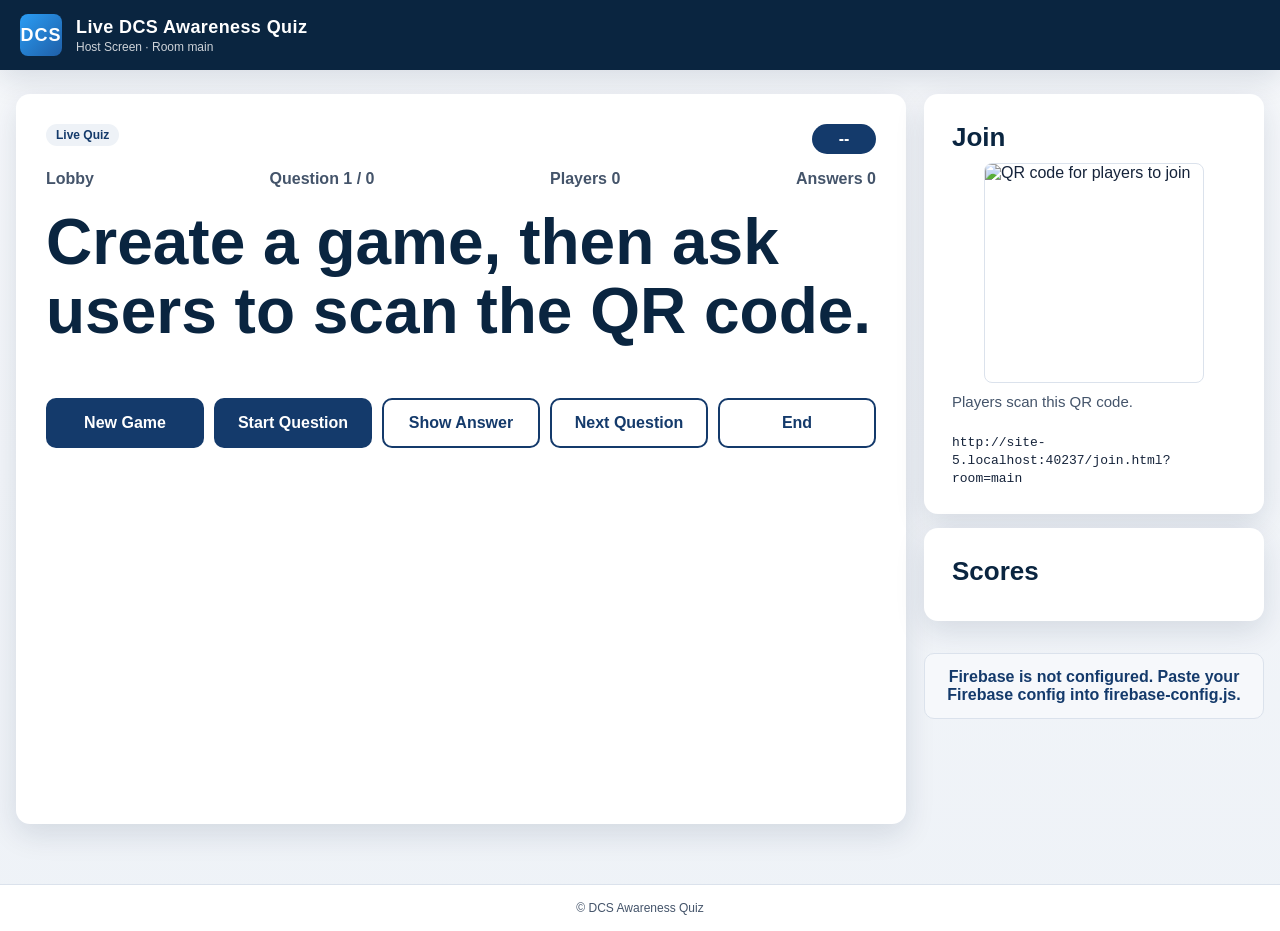
==== host.html @ 3291755e "Add files via upload" ====
<!DOCTYPE html>
<html lang="en">
<head>
  <meta charset="UTF-8" />
  <meta name="viewport" content="width=device-width, initial-scale=1.0" />
  <meta name="theme-color" content="#0a2540" />
  <title>Live Host · DCS Awareness Quiz</title>
  <link rel="stylesheet" href="style.css" />
</head>
<body>
  <header class="topbar">
    <div class="logo">DCS</div>
    <div>
      <h1>Live DCS Awareness Quiz</h1>
      <div class="sub">Host Screen · Room <span id="room-code">main</span></div>
    </div>
  </header>

  <main class="live-main">
    <section class="live-stage">
      <div class="live-status-row">
        <span class="category-tag" id="host-category">Live Quiz</span>
        <span class="timer" id="host-timer">--</span>
      </div>

      <div class="live-meta">
        <span id="host-state">Lobby</span>
        <span>Question <strong id="current-number">1</strong> / <strong id="question-count">0</strong></span>
        <span>Players <strong id="player-count">0</strong></span>
        <span>Answers <strong id="answer-count">0</strong></span>
      </div>

      <h2 class="live-question" id="host-question">Create a game, then ask users to scan the QR code.</h2>
      <div class="live-options" id="host-options"></div>

      <div class="host-controls">
        <button class="btn" id="btn-new-game">New Game</button>
        <button class="btn" id="btn-start-question">Start Question</button>
        <button class="btn btn-secondary" id="btn-show-answer">Show Answer</button>
        <button class="btn btn-secondary" id="btn-next-question">Next Question</button>
        <button class="btn btn-secondary" id="btn-end-game">End</button>
      </div>
    </section>

    <aside class="live-side">
      <section class="card compact-card">
        <h2>Join</h2>
        <img class="join-qr" id="join-qr" alt="QR code for players to join" />
        <p class="subtitle">Players scan this QR code.</p>
        <code id="join-url">Loading...</code>
      </section>

      <section class="card compact-card">
        <h2>Scores</h2>
        <div id="scoreboard"></div>
      </section>

      <section class="message-banner" id="config-warning" hidden>
        Firebase is not configured. Paste your Firebase config into firebase-config.js.
      </section>
    </aside>
  </main>

  <footer>© DCS Awareness Quiz</footer>

  <script src="https://www.gstatic.com/firebasejs/10.12.2/firebase-app-compat.js"></script>
  <script src="https://www.gstatic.com/firebasejs/10.12.2/firebase-database-compat.js"></script>
  <script src="firebase-config.js"></script>
  <script src="questions.js"></script>
  <script src="live.js"></script>
  <script>
    DCSLiveQuiz.host.init();
  </script>
</body>
</html>
---- style.css ----
/* =========================================================================
   DCS Awareness Quiz — Stylesheet
   Theme: Industrial Control System / Emerson DeltaV
   Palette: Dark Blue (#0a2540 / #143a6b), White, Light Gray
   Mobile-first, responsive, card-based layout.
   ========================================================================= */

:root {
  --navy-900: #0a2540;
  --navy-700: #143a6b;
  --navy-500: #1f5fa8;
  --accent:   #2a9df4;     /* DeltaV-ish bright blue */
  --white:    #ffffff;
  --gray-50:  #f6f8fb;
  --gray-100: #eef2f7;
  --gray-200: #dbe2ec;
  --gray-400: #95a3b5;
  --gray-700: #44546a;
  --ink:      #15233a;
  --green:    #1f9d55;
  --green-bg: #e2f7ec;
  --red:      #c0392b;
  --red-bg:   #fde8e6;
  --amber:    #d89e00;
  --shadow:   0 10px 30px rgba(10, 37, 64, 0.12);
  --radius:   14px;
}

/* ---------- Reset / base ---------- */
* { box-sizing: border-box; }

html, body {
  margin: 0;
  padding: 0;
  min-height: 100%;
  font-family: -apple-system, BlinkMacSystemFont, "Segoe UI", Roboto,
               "Helvetica Neue", Arial, sans-serif;
  color: var(--ink);
  background:
    linear-gradient(180deg, var(--gray-50) 0%, var(--gray-100) 100%);
  -webkit-font-smoothing: antialiased;
}

body {
  display: flex;
  flex-direction: column;
  min-height: 100vh;
}

/* ---------- Top bar ---------- */
.topbar {
  background: var(--navy-900);
  color: var(--white);
  padding: 14px 20px;
  display: flex;
  align-items: center;
  gap: 14px;
  box-shadow: var(--shadow);
}
.topbar .logo {
  width: 42px;
  height: 42px;
  border-radius: 8px;
  background: linear-gradient(135deg, var(--accent), var(--navy-500));
  display: flex; align-items: center; justify-content: center;
  font-weight: 900; font-size: 18px;
  color: var(--white);
  letter-spacing: 1px;
}
.topbar h1 {
  font-size: 18px;
  margin: 0;
  font-weight: 700;
  letter-spacing: 0.4px;
}
.topbar .sub {
  font-size: 12px;
  opacity: 0.8;
  margin-top: 2px;
}

/* ---------- Layout ---------- */
main {
  flex: 1;
  padding: 24px 16px 60px;
  display: flex;
  justify-content: center;
}
.container {
  width: 100%;
  max-width: 720px;
}

.live-main {
  display: grid;
  grid-template-columns: minmax(0, 1fr) 340px;
  gap: 18px;
  align-items: start;
  width: 100%;
  max-width: 1320px;
  margin: 0 auto;
}

.live-stage {
  background: var(--white);
  border-radius: var(--radius);
  box-shadow: var(--shadow);
  padding: 30px;
  min-height: calc(100vh - 170px);
}

.live-side {
  display: grid;
  gap: 14px;
}

.compact-card {
  padding: 18px;
}

.compact-card h2 {
  font-size: 20px;
}

/* ---------- Card ---------- */
.card {
  background: var(--white);
  border-radius: var(--radius);
  box-shadow: var(--shadow);
  padding: 28px;
  animation: fadeUp 0.35s ease;
}
@keyframes fadeUp {
  from { opacity: 0; transform: translateY(8px); }
  to   { opacity: 1; transform: translateY(0); }
}

.card h2 {
  margin: 0 0 6px;
  color: var(--navy-900);
  font-size: 26px;
}
.card .subtitle {
  margin: 0 0 22px;
  color: var(--gray-700);
  font-size: 15px;
}

/* ---------- Forms ---------- */
label {
  display: block;
  font-weight: 600;
  margin: 14px 0 6px;
  color: var(--navy-700);
  font-size: 14px;
}
input[type="text"], select {
  width: 100%;
  padding: 13px 14px;
  font-size: 16px;
  border: 2px solid var(--gray-200);
  border-radius: 10px;
  background: var(--white);
  color: var(--ink);
  transition: border-color 0.15s, box-shadow 0.15s;
}
input[type="text"]:focus, select:focus {
  outline: none;
  border-color: var(--accent);
  box-shadow: 0 0 0 3px rgba(42, 157, 244, 0.18);
}

/* ---------- Buttons ---------- */
.btn {
  display: inline-block;
  background: var(--navy-700);
  color: var(--white);
  border: none;
  padding: 14px 22px;
  font-size: 16px;
  font-weight: 700;
  border-radius: 10px;
  cursor: pointer;
  text-decoration: none;
  text-align: center;
  transition: background 0.15s, transform 0.05s;
  width: 100%;
}
.btn:hover  { background: var(--navy-500); }
.btn:active { transform: scale(0.99); }
.btn:disabled {
  background: var(--gray-400);
  cursor: not-allowed;
}
.btn-secondary {
  background: var(--white);
  color: var(--navy-700);
  border: 2px solid var(--navy-700);
}
.btn-secondary:hover { background: var(--gray-50); }
.btn-row {
  display: flex;
  flex-wrap: wrap;
  gap: 10px;
  margin-top: 16px;
}
.btn-row .btn { flex: 1; min-width: 140px; }

/* ---------- Landing extras ---------- */
.hero-meta {
  display: grid;
  grid-template-columns: repeat(2, 1fr);
  gap: 10px;
  margin: 18px 0 8px;
}
.hero-meta .chip {
  background: var(--gray-50);
  border: 1px solid var(--gray-200);
  border-radius: 8px;
  padding: 10px 12px;
  font-size: 13px;
  color: var(--gray-700);
}
.hero-meta .chip strong { color: var(--navy-900); display: block; font-size: 12px; text-transform: uppercase; letter-spacing: 0.6px; }

.qr-block {
  margin-top: 22px;
  padding: 18px;
  border-radius: 12px;
  background: var(--gray-50);
  border: 1px dashed var(--gray-200);
  display: flex;
  align-items: center;
  gap: 16px;
}
.qr-block img {
  width: 96px; height: 96px;
  background: #fff;
  border-radius: 8px;
  border: 1px solid var(--gray-200);
}
.qr-block .qr-text { font-size: 13px; color: var(--gray-700); }
.qr-block .qr-text strong { color: var(--navy-900); display: block; margin-bottom: 4px; font-size: 14px; }
.qr-block .qr-text code {
  display: inline-block;
  background: #fff;
  border: 1px solid var(--gray-200);
  border-radius: 4px;
  padding: 2px 6px;
  font-size: 12px;
  word-break: break-all;
}

.join-qr {
  display: block;
  width: 220px;
  height: 220px;
  max-width: 100%;
  margin: 10px auto;
  border-radius: 8px;
  border: 1px solid var(--gray-200);
  background: #fff;
}

.live-status-row,
.live-meta {
  display: flex;
  align-items: center;
  justify-content: space-between;
  gap: 12px;
  flex-wrap: wrap;
}

.live-meta {
  margin: 16px 0 20px;
  color: var(--gray-700);
  font-weight: 700;
}

.live-question {
  color: var(--navy-900);
  font-size: clamp(34px, 5vw, 64px);
  line-height: 1.08;
  margin: 20px 0 28px;
}

.live-options {
  display: grid;
  grid-template-columns: repeat(2, minmax(0, 1fr));
  gap: 14px;
}

.live-option {
  min-height: 120px;
  border: 3px solid var(--gray-200);
  border-radius: 12px;
  padding: 18px;
  display: flex;
  align-items: center;
  gap: 16px;
  background: var(--gray-50);
}

.live-option span {
  width: 46px;
  height: 46px;
  border-radius: 8px;
  display: inline-flex;
  align-items: center;
  justify-content: center;
  flex-shrink: 0;
  background: var(--navy-700);
  color: var(--white);
  font-size: 22px;
  font-weight: 900;
}

.live-option strong {
  font-size: clamp(20px, 2.5vw, 32px);
  line-height: 1.18;
}

.live-option.correct {
  background: var(--green-bg);
  border-color: var(--green);
}

.live-option.correct span {
  background: var(--green);
}

.host-controls {
  display: grid;
  grid-template-columns: repeat(5, minmax(0, 1fr));
  gap: 10px;
  margin-top: 24px;
}

.host-controls .btn {
  padding-inline: 12px;
}

.score-row {
  display: grid;
  grid-template-columns: 34px 1fr auto;
  align-items: center;
  gap: 8px;
  padding: 10px 0;
  border-bottom: 1px solid var(--gray-200);
  font-weight: 700;
}

/* ---------- Quiz screen ---------- */
.quiz-header {
  display: flex;
  justify-content: space-between;
  align-items: center;
  margin-bottom: 14px;
  font-size: 14px;
  color: var(--gray-700);
  font-weight: 600;
}
.timer {
  background: var(--navy-700);
  color: var(--white);
  padding: 6px 12px;
  border-radius: 999px;
  font-weight: 800;
  font-variant-numeric: tabular-nums;
  min-width: 64px;
  text-align: center;
}
.timer.warn { background: var(--amber); }
.timer.crit { background: var(--red); animation: pulse 0.6s infinite alternate; }
@keyframes pulse {
  from { transform: scale(1); }
  to   { transform: scale(1.06); }
}

.progress {
  height: 8px;
  background: var(--gray-100);
  border-radius: 999px;
  overflow: hidden;
  margin-bottom: 18px;
}
.progress-bar {
  height: 100%;
  width: 0%;
  background: linear-gradient(90deg, var(--accent), var(--navy-500));
  transition: width 0.35s ease;
}

.question-text {
  font-size: 20px;
  font-weight: 700;
  color: var(--navy-900);
  margin: 6px 0 18px;
  line-height: 1.35;
}
.category-tag {
  display: inline-block;
  background: var(--gray-100);
  color: var(--navy-700);
  padding: 4px 10px;
  border-radius: 999px;
  font-size: 12px;
  font-weight: 600;
  margin-bottom: 8px;
}

.options {
  display: grid;
  gap: 10px;
}
.option {
  background: var(--white);
  border: 2px solid var(--gray-200);
  border-radius: 10px;
  padding: 14px 16px;
  font-size: 15px;
  text-align: left;
  cursor: pointer;
  color: var(--ink);
  transition: border-color 0.15s, background 0.15s, transform 0.05s;
  display: flex;
  gap: 12px;
  align-items: center;
}
.option:hover { border-color: var(--accent); background: var(--gray-50); }
.option:active { transform: scale(0.995); }
.option .letter {
  width: 28px; height: 28px;
  border-radius: 6px;
  background: var(--gray-100);
  color: var(--navy-700);
  display: inline-flex; align-items: center; justify-content: center;
  font-weight: 800; font-size: 13px;
  flex-shrink: 0;
}
.option.selected {
  border-color: var(--accent);
  background: rgba(42, 157, 244, 0.08);
}
.option.correct {
  background: var(--green-bg);
  border-color: var(--green);
  color: #0d5c33;
}
.option.correct .letter { background: var(--green); color: #fff; }
.option.wrong {
  background: var(--red-bg);
  border-color: var(--red);
  color: #7a1f17;
}
.option.wrong .letter { background: var(--red); color: #fff; }
.option:disabled { cursor: default; }

/* ---------- Results ---------- */
.result-hero {
  text-align: center;
  padding: 14px 0 22px;
}
.result-hero .score-circle {
  width: 160px; height: 160px;
  border-radius: 50%;
  margin: 0 auto 16px;
  display: flex;
  align-items: center; justify-content: center;
  flex-direction: column;
  color: var(--white);
  background: conic-gradient(var(--accent) var(--pct, 0%), var(--gray-100) 0);
  position: relative;
}
.result-hero .score-circle::before {
  content: "";
  position: absolute;
  inset: 12px;
  background: var(--white);
  border-radius: 50%;
}
.result-hero .score-circle .pct-text {
  position: relative;
  color: var(--navy-900);
  font-size: 36px;
  font-weight: 900;
  line-height: 1;
}
.result-hero .score-circle .pct-sub {
  position: relative;
  color: var(--gray-700);
  font-size: 12px;
  text-transform: uppercase;
  letter-spacing: 1px;
  margin-top: 4px;
}
.status-banner {
  display: inline-block;
  padding: 8px 16px;
  border-radius: 999px;
  font-weight: 800;
  font-size: 14px;
  letter-spacing: 0.4px;
}
.status-pass { background: var(--green-bg); color: var(--green); }
.status-fail { background: var(--red-bg); color: var(--red); }

.result-grid {
  display: grid;
  grid-template-columns: repeat(2, 1fr);
  gap: 12px;
  margin-top: 18px;
}
.result-grid .stat {
  background: var(--gray-50);
  border: 1px solid var(--gray-200);
  border-radius: 10px;
  padding: 12px 14px;
}
.result-grid .stat .label {
  font-size: 11px;
  text-transform: uppercase;
  letter-spacing: 0.8px;
  color: var(--gray-700);
}
.result-grid .stat .value {
  font-size: 18px;
  font-weight: 800;
  color: var(--navy-900);
  margin-top: 2px;
  word-break: break-word;
}

.message-banner {
  margin-top: 18px;
  padding: 14px 16px;
  border-radius: 10px;
  font-weight: 700;
  text-align: center;
  background: var(--gray-50);
  color: var(--navy-700);
  border: 1px solid var(--gray-200);
}

/* ---------- Review ---------- */
.review-list { display: grid; gap: 14px; margin-top: 12px; }
.review-card {
  background: var(--gray-50);
  border: 1px solid var(--gray-200);
  border-radius: 10px;
  padding: 14px 16px;
}
.review-card .rq {
  font-weight: 700;
  color: var(--navy-900);
  margin: 4px 0 8px;
}
.review-card .ra { font-size: 14px; margin: 4px 0; }
.review-card .ra.correct { color: var(--green); font-weight: 700; }
.review-card .ra.wrong   { color: var(--red); font-weight: 700; }
.review-card .ra .lbl { color: var(--gray-700); font-weight: 600; margin-right: 6px; }

/* ---------- Leaderboard ---------- */
.lb-table {
  width: 100%;
  border-collapse: collapse;
  margin-top: 6px;
  font-size: 14px;
}
.lb-table th, .lb-table td {
  padding: 12px 10px;
  text-align: left;
  border-bottom: 1px solid var(--gray-200);
}
.lb-table th {
  background: var(--navy-900);
  color: var(--white);
  font-weight: 700;
  font-size: 12px;
  text-transform: uppercase;
  letter-spacing: 0.6px;
}
.lb-table tbody tr:nth-child(odd) { background: var(--gray-50); }
.lb-table .rank-medal {
  display: inline-flex;
  align-items: center; justify-content: center;
  width: 26px; height: 26px;
  border-radius: 50%;
  font-weight: 800; font-size: 12px;
  background: var(--gray-200); color: var(--navy-900);
}
.lb-table tr:nth-child(1) .rank-medal { background: #ffd54a; }
.lb-table tr:nth-child(2) .rank-medal { background: #d9d9d9; }
.lb-table tr:nth-child(3) .rank-medal { background: #e0a06a; color: #fff; }

.empty-state {
  text-align: center;
  padding: 40px 20px;
  color: var(--gray-700);
}

/* ---------- Confetti ---------- */
.confetti {
  position: fixed;
  pointer-events: none;
  top: 0; left: 0; width: 100%; height: 100%;
  overflow: hidden;
  z-index: 9999;
}
.confetti i {
  position: absolute;
  width: 8px; height: 14px;
  top: -20px;
  opacity: 0.9;
  animation: fall linear forwards;
}
@keyframes fall {
  to {
    transform: translateY(110vh) rotate(720deg);
    opacity: 0;
  }
}

/* ---------- Footer ---------- */
footer {
  text-align: center;
  font-size: 12px;
  color: var(--gray-700);
  padding: 16px;
  background: var(--white);
  border-top: 1px solid var(--gray-200);
}

/* ---------- Responsive ---------- */
@media (max-width: 540px) {
  .topbar h1 { font-size: 16px; }
  .card { padding: 22px 18px; }
  .card h2 { font-size: 22px; }
  .question-text { font-size: 17px; }
  .hero-meta { grid-template-columns: 1fr; }
  .result-grid { grid-template-columns: 1fr; }
  .lb-table th, .lb-table td { padding: 10px 6px; font-size: 13px; }
}

@media (max-width: 980px) {
  .live-main {
    grid-template-columns: 1fr;
  }

  .host-controls {
    grid-template-columns: repeat(2, minmax(0, 1fr));
  }
}

@media (max-width: 640px) {
  .live-stage {
    padding: 22px 18px;
    min-height: auto;
  }

  .live-options {
    grid-template-columns: 1fr;
  }

  .live-option {
    min-height: 88px;
  }

  .host-controls {
    grid-template-columns: 1fr;
  }
}
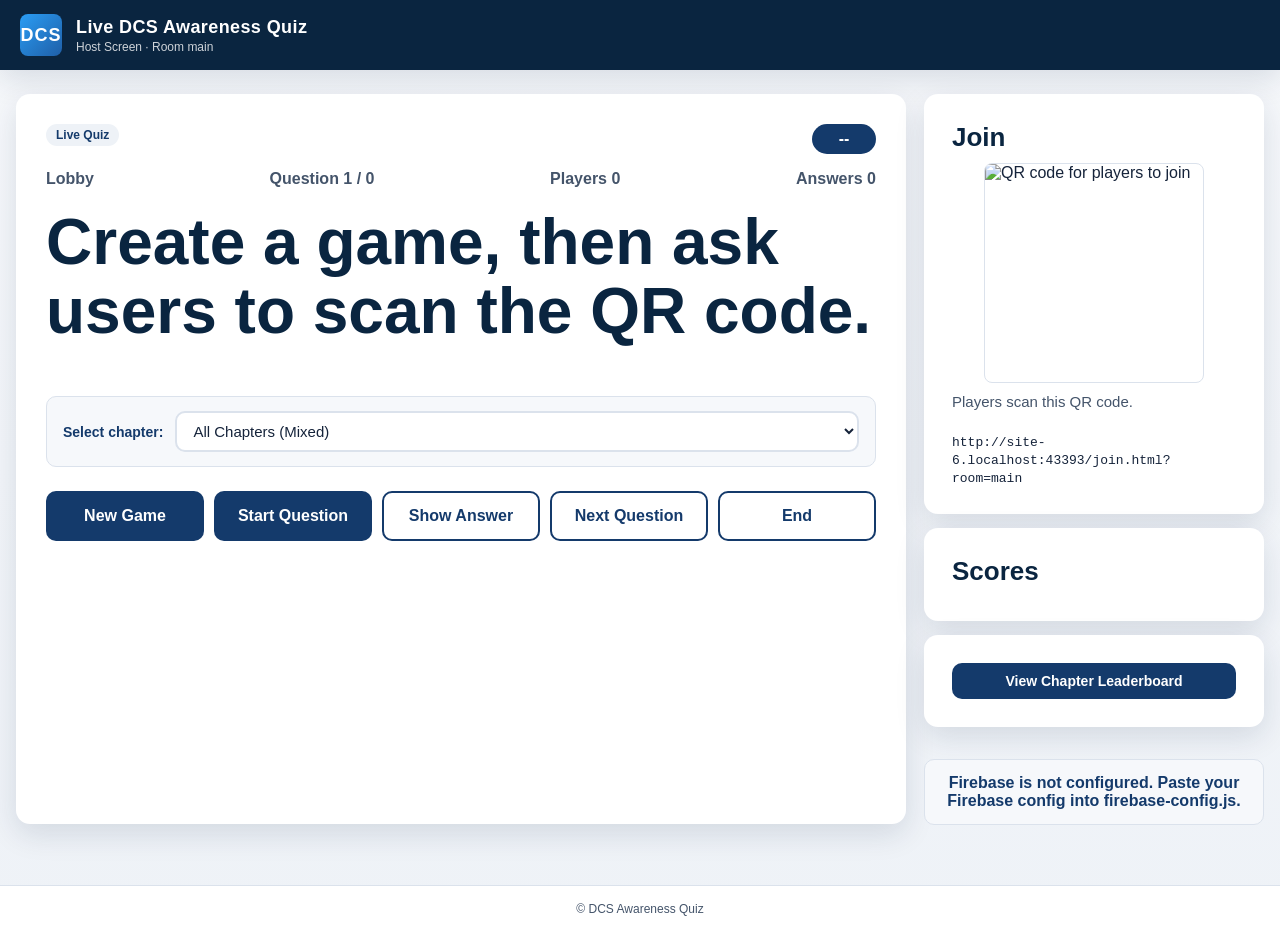
==== commit 065cb6e5: "Add files via upload" ====
--- a/host.html
+++ b/host.html
@@ -6,6 +6,42 @@
   <meta name="theme-color" content="#0a2540" />
   <title>Live Host · DCS Awareness Quiz</title>
   <link rel="stylesheet" href="style.css" />
+  <style>
+    .chapter-select-row {
+      display: flex;
+      align-items: center;
+      gap: 12px;
+      margin-top: 22px;
+      padding: 14px 16px;
+      background: var(--gray-50);
+      border: 1px solid var(--gray-200);
+      border-radius: 10px;
+      flex-wrap: wrap;
+    }
+    .chapter-select-row label {
+      margin: 0;
+      font-size: 14px;
+      font-weight: 700;
+      color: var(--navy-700);
+      white-space: nowrap;
+    }
+    .chapter-select-row select {
+      flex: 1;
+      min-width: 200px;
+      padding: 9px 12px;
+      font-size: 15px;
+    }
+    .active-chapter-badge {
+      display: inline-block;
+      background: var(--navy-700);
+      color: #fff;
+      border-radius: 999px;
+      padding: 4px 14px;
+      font-size: 13px;
+      font-weight: 700;
+      margin-left: 8px;
+    }
+  </style>
 </head>
 <body>
   <header class="topbar">
@@ -33,6 +69,15 @@
       <h2 class="live-question" id="host-question">Create a game, then ask users to scan the QR code.</h2>
       <div class="live-options" id="host-options"></div>
 
+      <!-- Chapter selector — shown when in lobby / before starting -->
+      <div class="chapter-select-row" id="chapter-select-row">
+        <label for="chapter-select">Select chapter:</label>
+        <select id="chapter-select">
+          <option value="all">All Chapters (Mixed)</option>
+          <!-- Options populated by live.js after questions load -->
+        </select>
+      </div>
+
       <div class="host-controls">
         <button class="btn" id="btn-new-game">New Game</button>
         <button class="btn" id="btn-start-question">Start Question</button>
@@ -55,6 +100,12 @@
         <div id="scoreboard"></div>
       </section>
 
+      <section class="card compact-card" style="text-align:center;">
+        <a href="leaderboard.html" class="btn" style="font-size:14px;padding:10px 14px;">
+          View Chapter Leaderboard
+        </a>
+      </section>
+
       <section class="message-banner" id="config-warning" hidden>
         Firebase is not configured. Paste your Firebase config into firebase-config.js.
       </section>
@@ -69,6 +120,21 @@
   <script src="questions.js"></script>
   <script src="live.js"></script>
   <script>
+    // Populate chapter dropdown from question bank
+    (function () {
+      const sel = document.getElementById("chapter-select");
+      const seen = new Set();
+      (window.QUESTIONS || []).forEach(q => {
+        if (q.category && !seen.has(q.category)) {
+          seen.add(q.category);
+          const opt = document.createElement("option");
+          opt.value = q.category;
+          opt.textContent = q.category;
+          sel.appendChild(opt);
+        }
+      });
+    })();
+
     DCSLiveQuiz.host.init();
   </script>
 </body>
--- a/style.css
+++ b/style.css
@@ -456,6 +456,66 @@
 .option.wrong .letter { background: var(--red); color: #fff; }
 .option:disabled { cursor: default; }
 
+/* Player live-quiz states:
+   - `data-locked` is used instead of the `disabled` HTML attribute so
+     the button still receives pointer events at the DOM level (we control
+     interactivity from JS).
+   - `is-waiting` dims un-touched options while the host hasn't started
+     the question yet, so users understand why nothing happens on tap. */
+.option[data-locked]            { cursor: default; }
+.option.is-waiting              { opacity: 0.55; }
+
+/* When the player options render as radio <label>s, make the radio input
+   the visual anchor on the left and keep the rest of the row tappable. */
+.option > input[type="radio"] {
+  appearance: none;
+  -webkit-appearance: none;
+  width: 22px;
+  height: 22px;
+  border: 2px solid var(--gray-400);
+  border-radius: 50%;
+  margin: 0;
+  flex-shrink: 0;
+  position: relative;
+  cursor: pointer;
+  background: var(--white);
+  transition: border-color 0.15s, background 0.15s;
+}
+.option > input[type="radio"]:checked {
+  border-color: var(--accent);
+}
+.option > input[type="radio"]:checked::after {
+  content: "";
+  position: absolute;
+  inset: 3px;
+  border-radius: 50%;
+  background: var(--accent);
+}
+.option > input[type="radio"]:disabled {
+  cursor: default;
+  opacity: 0.6;
+}
+.option.correct > input[type="radio"]          { border-color: var(--green); }
+.option.correct > input[type="radio"]:checked::after { background: var(--green); }
+.option.wrong   > input[type="radio"]          { border-color: var(--red); }
+.option.wrong   > input[type="radio"]:checked::after { background: var(--red); }
+
+/* When the options wrapper is locked, prevent label clicks from toggling
+   the radio (belt-and-braces — the radio itself is also `disabled`). */
+#player-options[data-locked] .option { cursor: default; }
+#answer-card.is-waiting::before {
+  content: "Waiting for host to start the question…";
+  display: block;
+  background: var(--gray-100);
+  color: var(--navy-700);
+  border-radius: 8px;
+  padding: 10px 14px;
+  font-weight: 700;
+  font-size: 13px;
+  text-align: center;
+  margin-bottom: 12px;
+}
+
 /* ---------- Results ---------- */
 .result-hero {
   text-align: center;
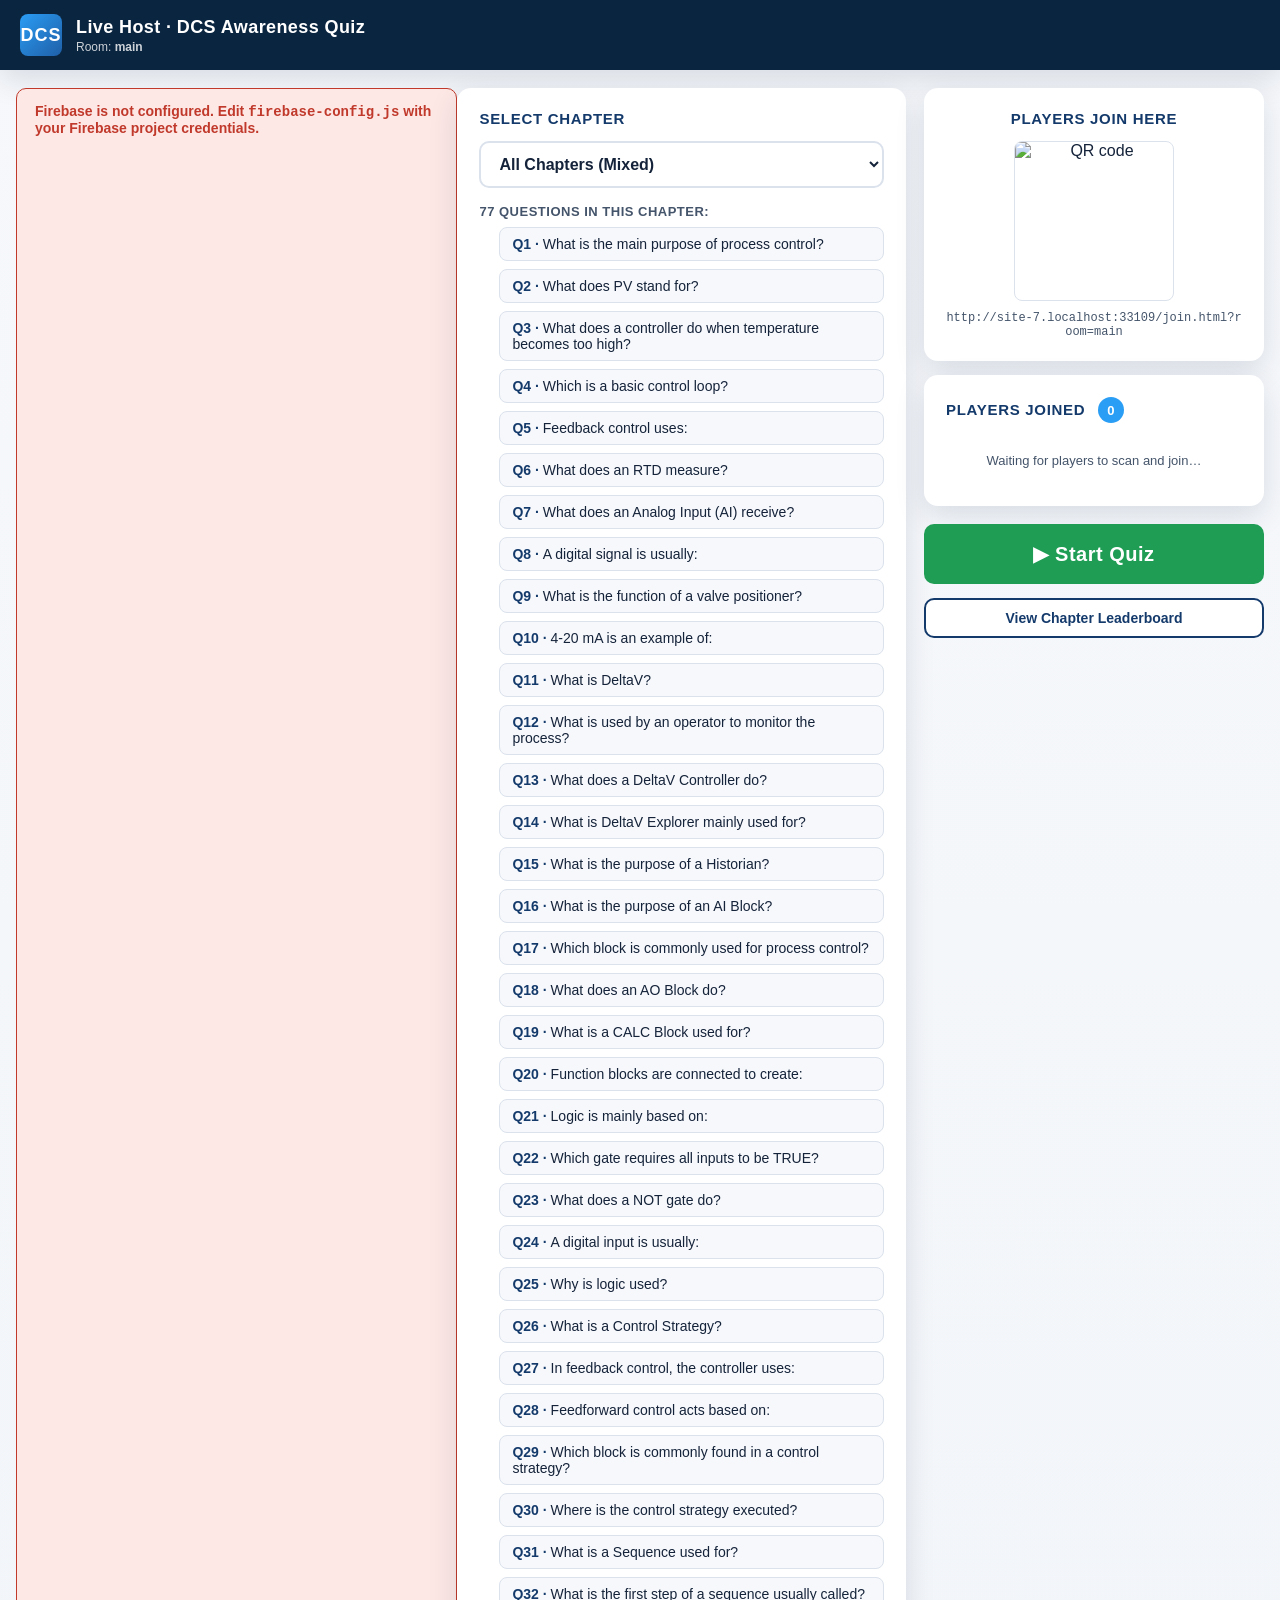
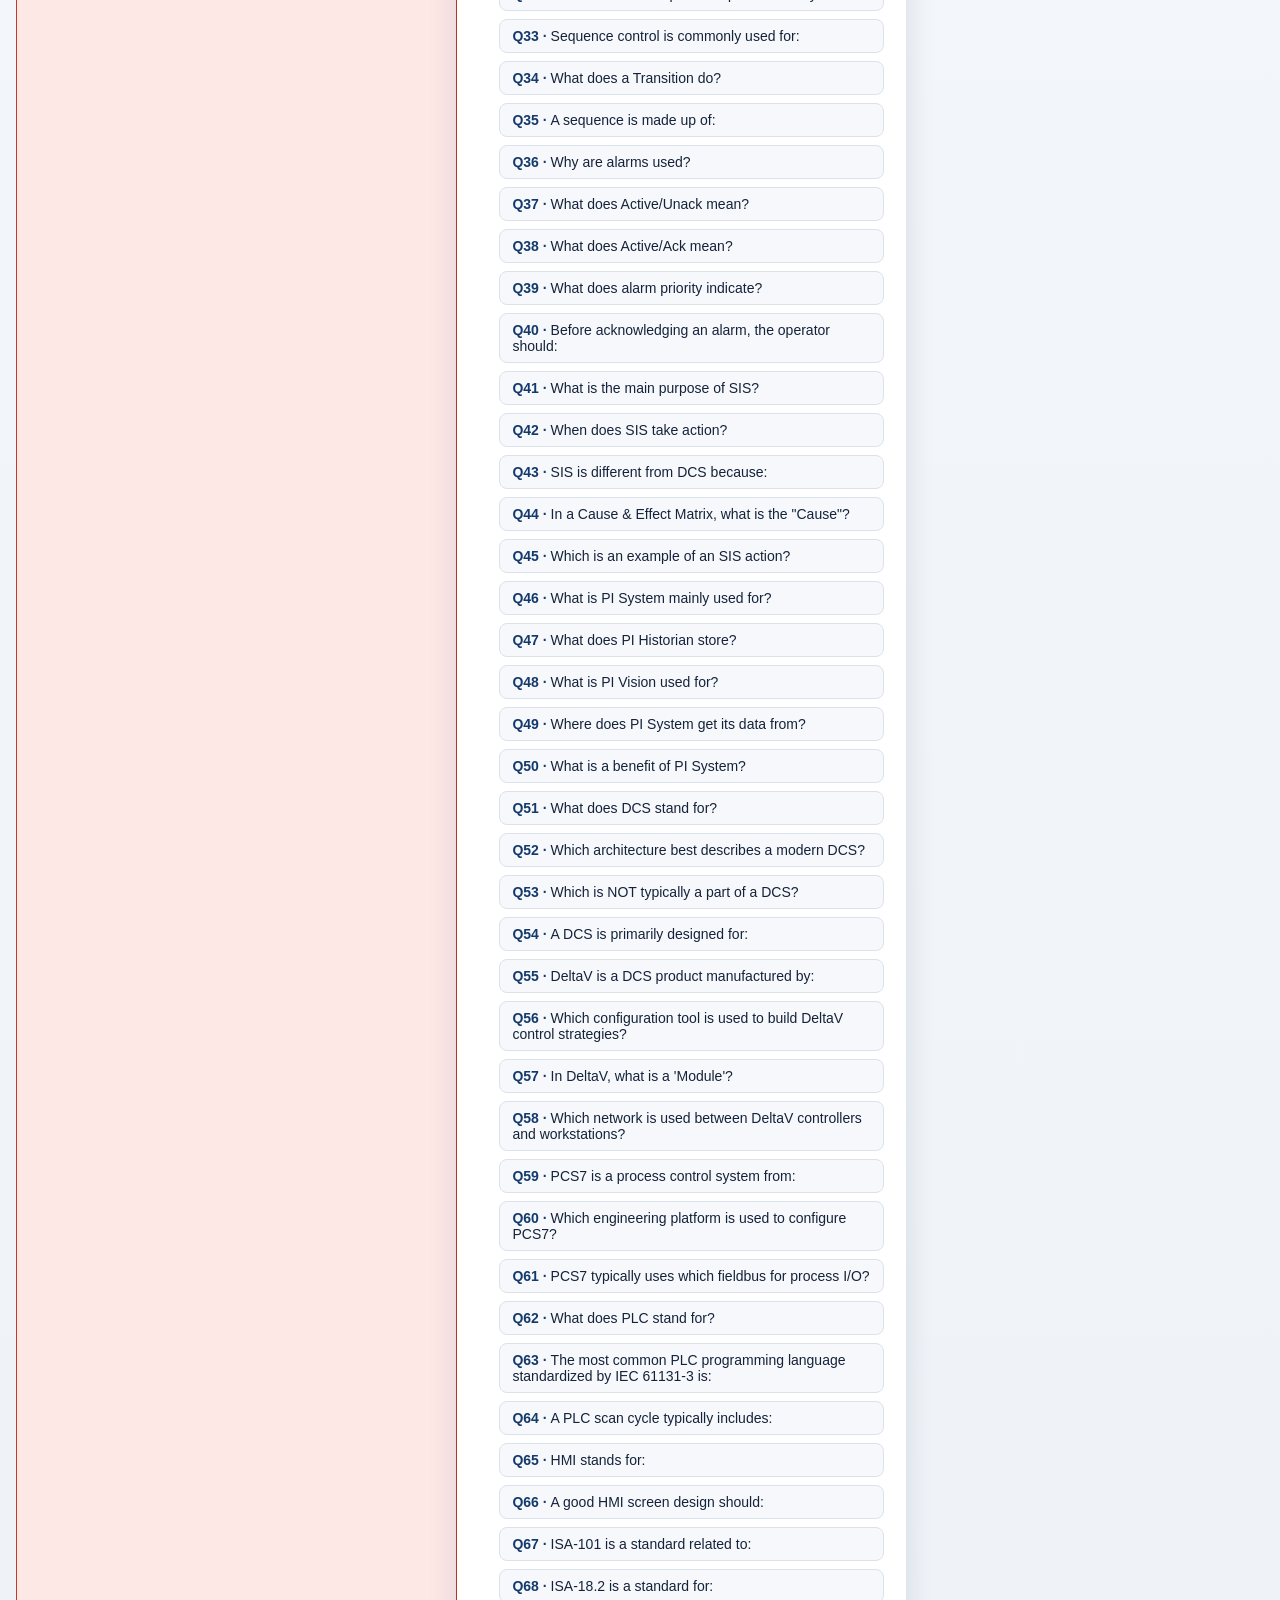
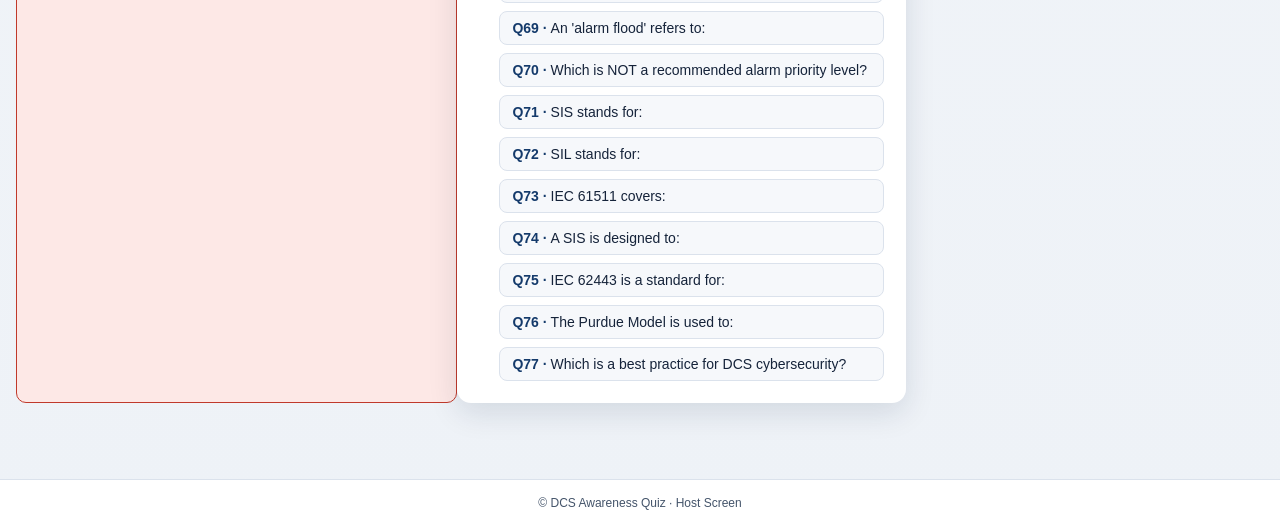
==== commit a8d9504e: "Add files via upload" ====
--- a/host.html
+++ b/host.html
@@ -7,39 +7,233 @@
   <title>Live Host · DCS Awareness Quiz</title>
   <link rel="stylesheet" href="style.css" />
   <style>
-    .chapter-select-row {
+    /* ── Host-specific layout ───────────────────────── */
+    .host-phase { width: 100%; }
+
+    /* LOBBY */
+    .lobby-grid {
+      display: grid;
+      grid-template-columns: 1fr 340px;
+      gap: 18px;
+      align-items: start;
+    }
+    .host-card {
+      background: var(--white);
+      border-radius: var(--radius);
+      box-shadow: var(--shadow);
+      padding: 22px;
+    }
+    .host-card h3 {
+      margin: 0 0 14px;
+      font-size: 15px;
+      text-transform: uppercase;
+      letter-spacing: 0.7px;
+      color: var(--navy-700);
+    }
+
+    /* Chapter selector */
+    .chapter-select-wrap select {
+      width: 100%;
+      padding: 12px 14px;
+      font-size: 16px;
+      font-weight: 700;
+      margin-bottom: 16px;
+    }
+    .q-preview-header {
+      font-size: 13px;
+      font-weight: 700;
+      color: var(--gray-700);
+      margin-bottom: 8px;
+      text-transform: uppercase;
+      letter-spacing: 0.5px;
+    }
+    .q-preview-list {
+      margin: 0;
+      padding-left: 20px;
+      display: grid;
+      gap: 8px;
+    }
+    .q-preview-list li {
+      font-size: 14px;
+      color: var(--ink);
+      padding: 8px 10px;
+      background: var(--gray-50);
+      border-radius: 8px;
+      border: 1px solid var(--gray-200);
+      list-style: none;
+      margin: 0;
+      padding-left: 12px;
+    }
+    .q-preview-list li::before {
+      content: "Q" counter(li) " · ";
+      counter-increment: li;
+      font-weight: 800;
+      color: var(--navy-700);
+    }
+    .q-preview-list { counter-reset: li; }
+
+    /* Player list in lobby */
+    .player-row {
       display: flex;
       align-items: center;
-      gap: 12px;
-      margin-top: 22px;
-      padding: 14px 16px;
+      gap: 10px;
+      padding: 10px 0;
+      border-bottom: 1px solid var(--gray-100);
+      font-size: 14px;
+    }
+    .player-row:last-child { border-bottom: none; }
+    .player-dot {
+      width: 10px; height: 10px;
+      border-radius: 50%;
+      background: var(--green);
+      flex-shrink: 0;
+    }
+    .player-dept {
+      color: var(--gray-700);
+      font-size: 12px;
+      margin-left: auto;
+    }
+    .player-count-badge {
+      display: inline-flex;
+      align-items: center;
+      justify-content: center;
+      width: 26px; height: 26px;
+      border-radius: 50%;
+      background: var(--accent);
+      color: #fff;
+      font-size: 13px;
+      font-weight: 800;
+      margin-left: 8px;
+    }
+
+    /* Start Quiz button */
+    .btn-start-quiz {
+      width: 100%;
+      padding: 18px;
+      font-size: 20px;
+      font-weight: 900;
+      background: var(--green);
+      margin-top: 4px;
+      letter-spacing: 0.5px;
+    }
+    .btn-start-quiz:hover { background: #178a47; }
+
+    /* Join QR */
+    .join-qr-img {
+      display: block;
+      width: 160px;
+      height: 160px;
+      margin: 0 auto 10px;
+      border-radius: 8px;
+      border: 1px solid var(--gray-200);
+    }
+    .join-url-code {
+      display: block;
+      word-break: break-all;
+      font-size: 12px;
+      text-align: center;
+      color: var(--gray-700);
+      margin-top: 4px;
+    }
+
+    /* QUESTION / REVIEW phase */
+    .host-game-grid {
+      display: grid;
+      grid-template-columns: minmax(0, 1fr) 300px;
+      gap: 18px;
+      align-items: start;
+    }
+    .host-game-main {
+      background: var(--white);
+      border-radius: var(--radius);
+      box-shadow: var(--shadow);
+      padding: 28px;
+      min-height: calc(100vh - 160px);
+    }
+    .q-status-row {
+      display: flex;
+      align-items: center;
+      justify-content: space-between;
+      gap: 10px;
+      flex-wrap: wrap;
+      margin-bottom: 14px;
+    }
+    .q-meta { color: var(--gray-700); font-weight: 700; font-size: 15px; }
+    .q-controls {
+      display: flex;
+      align-items: center;
+      justify-content: space-between;
+      margin-top: 18px;
+      flex-wrap: wrap;
+      gap: 10px;
+    }
+    .answer-count-label {
+      font-size: 14px;
+      font-weight: 700;
+      color: var(--gray-700);
+    }
+    .btn-show-answer { min-width: 160px; font-size: 16px; }
+    .btn-next { min-width: 200px; font-size: 16px; }
+    .btn-row-inline { display: flex; gap: 10px; }
+
+    /* END phase */
+    .end-layout {
+      background: var(--white);
+      border-radius: var(--radius);
+      box-shadow: var(--shadow);
+      padding: 36px;
+      text-align: center;
+      max-width: 700px;
+      margin: 0 auto;
+    }
+    .end-layout h2 {
+      font-size: 36px;
+      margin: 0 0 6px;
+      color: var(--navy-900);
+    }
+    .end-chapter-label {
+      color: var(--gray-700);
+      font-size: 15px;
+      margin-bottom: 28px;
+    }
+    .final-scores-list { text-align: left; margin-bottom: 24px; }
+    .final-score-row {
+      display: grid;
+      grid-template-columns: 44px 1fr 120px 80px 60px;
+      align-items: center;
+      gap: 8px;
+      padding: 12px 10px;
+      border-radius: 10px;
+      margin-bottom: 8px;
       background: var(--gray-50);
       border: 1px solid var(--gray-200);
+      font-size: 15px;
+    }
+    .final-score-row.winner {
+      background: #fffbea;
+      border-color: #ffd54a;
+      font-size: 16px;
+    }
+    .medal { font-size: 24px; text-align: center; }
+    .f-name { font-weight: 800; color: var(--navy-900); }
+    .f-dept { font-size: 13px; color: var(--gray-700); }
+    .f-score { font-weight: 800; text-align: right; }
+    .f-pct { font-weight: 700; color: var(--accent); text-align: right; }
+
+    /* Config warning */
+    .config-banner {
+      background: var(--red-bg);
+      color: var(--red);
+      border: 1px solid var(--red);
       border-radius: 10px;
-      flex-wrap: wrap;
-    }
-    .chapter-select-row label {
-      margin: 0;
+      padding: 14px 18px;
+      margin-bottom: 16px;
+      font-weight: 700;
       font-size: 14px;
-      font-weight: 700;
-      color: var(--navy-700);
-      white-space: nowrap;
-    }
-    .chapter-select-row select {
-      flex: 1;
-      min-width: 200px;
-      padding: 9px 12px;
-      font-size: 15px;
-    }
-    .active-chapter-badge {
-      display: inline-block;
-      background: var(--navy-700);
-      color: #fff;
-      border-radius: 999px;
-      padding: 4px 14px;
-      font-size: 13px;
-      font-weight: 700;
-      margin-left: 8px;
+    }
+
+    @media (max-width: 960px) {
+      .lobby-grid, .host-game-grid { grid-template-columns: 1fr; }
     }
   </style>
 </head>
@@ -47,72 +241,132 @@
   <header class="topbar">
     <div class="logo">DCS</div>
     <div>
-      <h1>Live DCS Awareness Quiz</h1>
-      <div class="sub">Host Screen · Room <span id="room-code">main</span></div>
+      <h1>Live Host · DCS Awareness Quiz</h1>
+      <div class="sub">Room: <strong id="room-code">main</strong></div>
     </div>
   </header>
 
-  <main class="live-main">
-    <section class="live-stage">
-      <div class="live-status-row">
-        <span class="category-tag" id="host-category">Live Quiz</span>
-        <span class="timer" id="host-timer">--</span>
+  <main style="padding:18px 16px 60px; flex:1;">
+
+    <div id="config-warning" class="config-banner" hidden>
+      Firebase is not configured. Edit <code>firebase-config.js</code> with your Firebase project credentials.
+    </div>
+
+    <!-- ══════════════════ LOBBY ══════════════════ -->
+    <div id="lobby-phase" class="host-phase">
+      <div class="lobby-grid">
+
+        <!-- Left: Chapter + Question Preview -->
+        <div>
+          <div class="host-card chapter-select-wrap" style="margin-bottom:16px;">
+            <h3>Select Chapter</h3>
+            <select id="chapter-select">
+              <option value="all">All Chapters (Mixed)</option>
+            </select>
+            <div id="question-preview"></div>
+          </div>
+        </div>
+
+        <!-- Right: QR + Players + Start button -->
+        <div style="display:grid;gap:14px;">
+
+          <div class="host-card" style="text-align:center;">
+            <h3>Players Join Here</h3>
+            <img class="join-qr-img" id="join-qr" alt="QR code" />
+            <code class="join-url-code" id="join-url"></code>
+          </div>
+
+          <div class="host-card">
+            <h3>
+              Players Joined
+              <span class="player-count-badge" id="player-count-badge">0</span>
+            </h3>
+            <div id="player-list-lobby">
+              <div class="empty-state" style="padding:16px 0;font-size:13px;">
+                Waiting for players to scan and join…
+              </div>
+            </div>
+          </div>
+
+          <button class="btn btn-start-quiz" id="btn-start-quiz">▶ Start Quiz</button>
+
+          <a href="leaderboard.html" class="btn btn-secondary" style="text-align:center;font-size:14px;padding:10px;">
+            View Chapter Leaderboard
+          </a>
+        </div>
+
       </div>
-
-      <div class="live-meta">
-        <span id="host-state">Lobby</span>
-        <span>Question <strong id="current-number">1</strong> / <strong id="question-count">0</strong></span>
-        <span>Players <strong id="player-count">0</strong></span>
-        <span>Answers <strong id="answer-count">0</strong></span>
+    </div>
+
+    <!-- ══════════════════ QUESTION (live) ══════════════════ -->
+    <div id="question-phase" class="host-phase" hidden>
+      <div class="host-game-grid">
+        <div class="host-game-main">
+          <div class="q-status-row">
+            <span class="category-tag" id="host-category">Category</span>
+            <span class="q-meta" id="q-progress">Q 1 / 5</span>
+            <span class="timer" id="host-timer">--</span>
+          </div>
+          <h2 class="live-question" id="host-question"></h2>
+          <div class="live-options" id="host-options"></div>
+          <div class="q-controls">
+            <span class="answer-count-label" id="answer-count-text">0 answered</span>
+            <button class="btn btn-show-answer" id="btn-show-answer">Show Answer</button>
+          </div>
+        </div>
+        <div style="display:grid;gap:14px;">
+          <div class="host-card">
+            <h3>Live Scores</h3>
+            <div id="scoreboard-live"></div>
+          </div>
+        </div>
       </div>
-
-      <h2 class="live-question" id="host-question">Create a game, then ask users to scan the QR code.</h2>
-      <div class="live-options" id="host-options"></div>
-
-      <!-- Chapter selector — shown when in lobby / before starting -->
-      <div class="chapter-select-row" id="chapter-select-row">
-        <label for="chapter-select">Select chapter:</label>
-        <select id="chapter-select">
-          <option value="all">All Chapters (Mixed)</option>
-          <!-- Options populated by live.js after questions load -->
-        </select>
+    </div>
+
+    <!-- ══════════════════ REVIEW (answer revealed) ══════════════════ -->
+    <div id="review-phase" class="host-phase" hidden>
+      <div class="host-game-grid">
+        <div class="host-game-main">
+          <div class="q-status-row">
+            <span class="category-tag" id="review-category">Category</span>
+            <span class="q-meta" id="review-progress">Q 1 / 5</span>
+            <span class="timer" style="opacity:0.4;">--</span>
+          </div>
+          <h2 class="live-question" id="review-question"></h2>
+          <div class="live-options" id="review-options"></div>
+          <div class="q-controls">
+            <div></div>
+            <div class="btn-row-inline">
+              <button class="btn btn-secondary" id="btn-end-game" style="min-width:120px;">End Quiz</button>
+              <button class="btn btn-next" id="btn-next-question">Next Question →</button>
+            </div>
+          </div>
+        </div>
+        <div style="display:grid;gap:14px;">
+          <div class="host-card">
+            <h3>Updated Scores</h3>
+            <div id="scoreboard-review"></div>
+          </div>
+        </div>
       </div>
-
-      <div class="host-controls">
-        <button class="btn" id="btn-new-game">New Game</button>
-        <button class="btn" id="btn-start-question">Start Question</button>
-        <button class="btn btn-secondary" id="btn-show-answer">Show Answer</button>
-        <button class="btn btn-secondary" id="btn-next-question">Next Question</button>
-        <button class="btn btn-secondary" id="btn-end-game">End</button>
+    </div>
+
+    <!-- ══════════════════ END ══════════════════ -->
+    <div id="end-phase" class="host-phase" hidden>
+      <div class="end-layout">
+        <h2>Quiz Complete! 🎉</h2>
+        <div class="end-chapter-label" id="chapter-name-end"></div>
+        <div id="final-scoreboard"></div>
+        <div class="btn-row" style="justify-content:center;">
+          <button class="btn" id="btn-new-game" style="max-width:200px;">New Game</button>
+          <a class="btn btn-secondary" href="leaderboard.html" style="max-width:220px;">View Leaderboard</a>
+        </div>
       </div>
-    </section>
-
-    <aside class="live-side">
-      <section class="card compact-card">
-        <h2>Join</h2>
-        <img class="join-qr" id="join-qr" alt="QR code for players to join" />
-        <p class="subtitle">Players scan this QR code.</p>
-        <code id="join-url">Loading...</code>
-      </section>
-
-      <section class="card compact-card">
-        <h2>Scores</h2>
-        <div id="scoreboard"></div>
-      </section>
-
-      <section class="card compact-card" style="text-align:center;">
-        <a href="leaderboard.html" class="btn" style="font-size:14px;padding:10px 14px;">
-          View Chapter Leaderboard
-        </a>
-      </section>
-
-      <section class="message-banner" id="config-warning" hidden>
-        Firebase is not configured. Paste your Firebase config into firebase-config.js.
-      </section>
-    </aside>
+    </div>
+
   </main>
 
-  <footer>© DCS Awareness Quiz</footer>
+  <footer>© DCS Awareness Quiz · Host Screen</footer>
 
   <script src="https://www.gstatic.com/firebasejs/10.12.2/firebase-app-compat.js"></script>
   <script src="https://www.gstatic.com/firebasejs/10.12.2/firebase-database-compat.js"></script>
@@ -134,7 +388,6 @@
         }
       });
     })();
-
     DCSLiveQuiz.host.init();
   </script>
 </body>
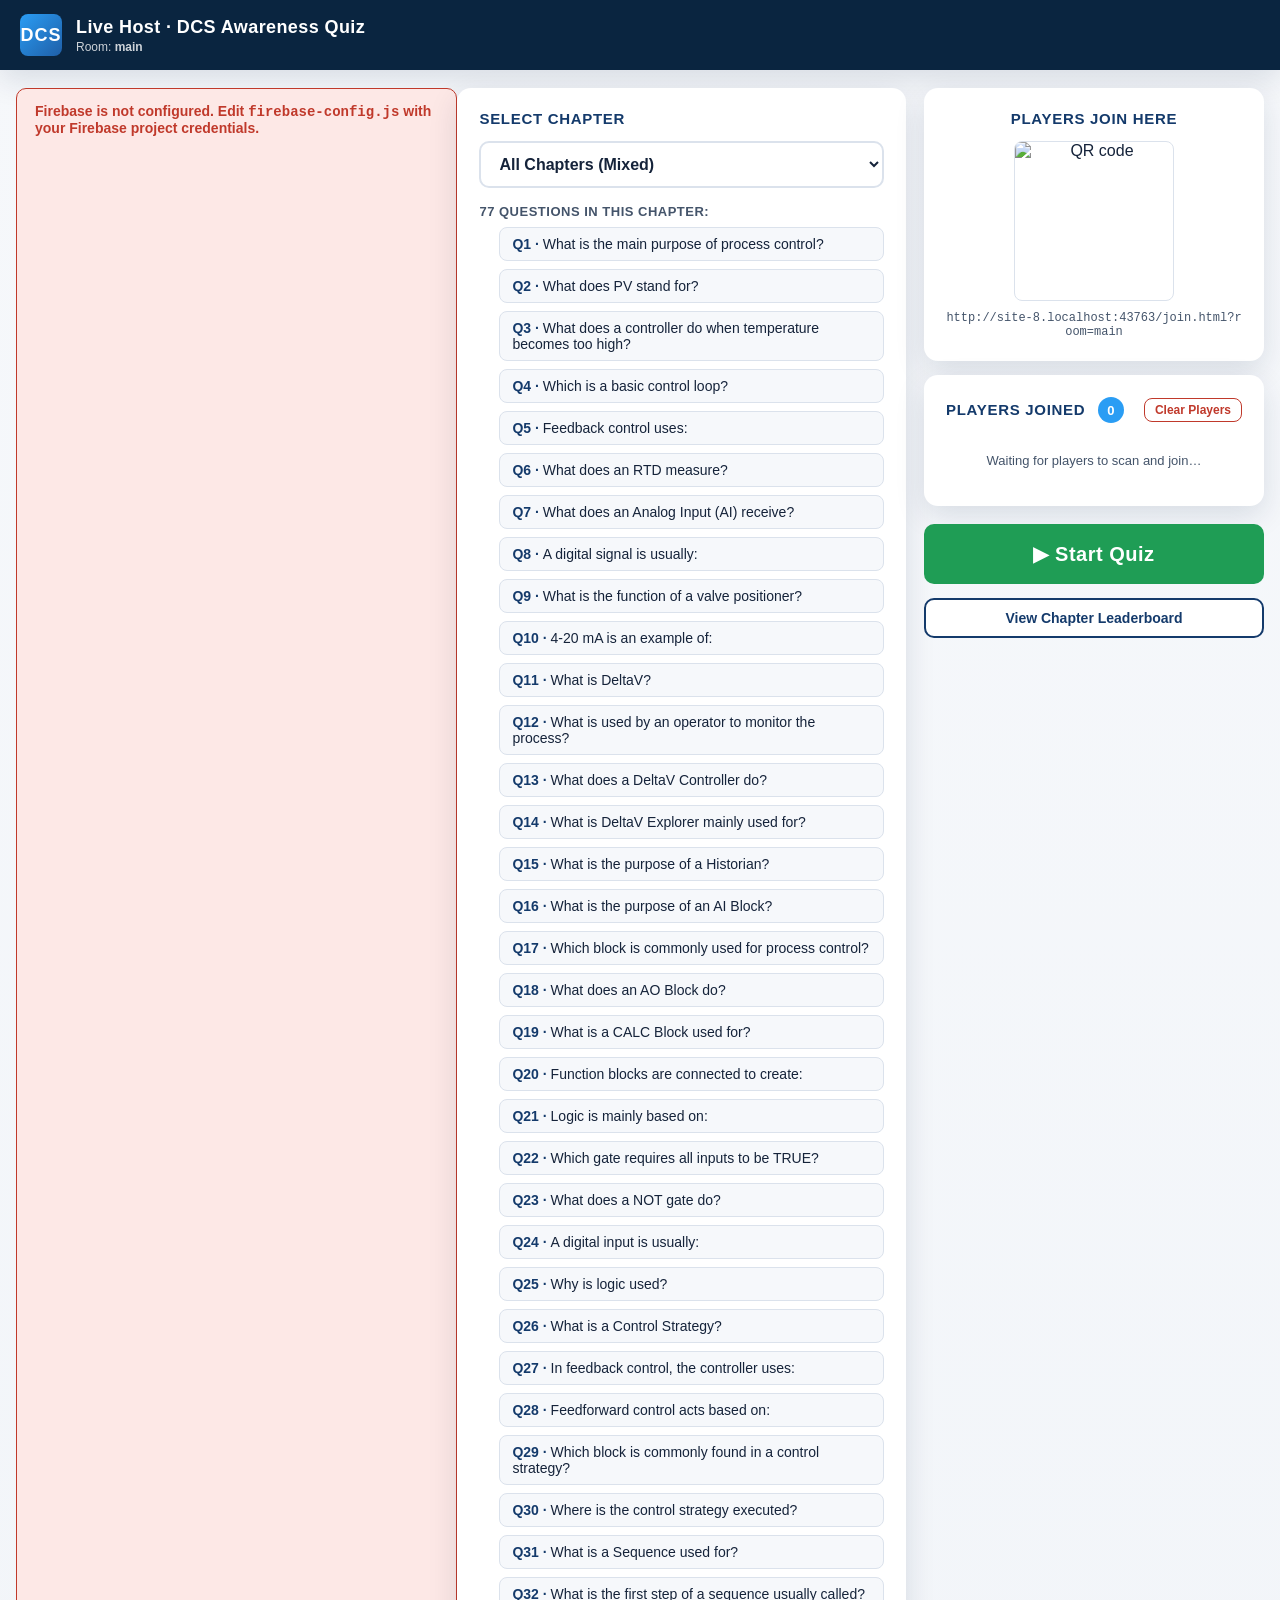
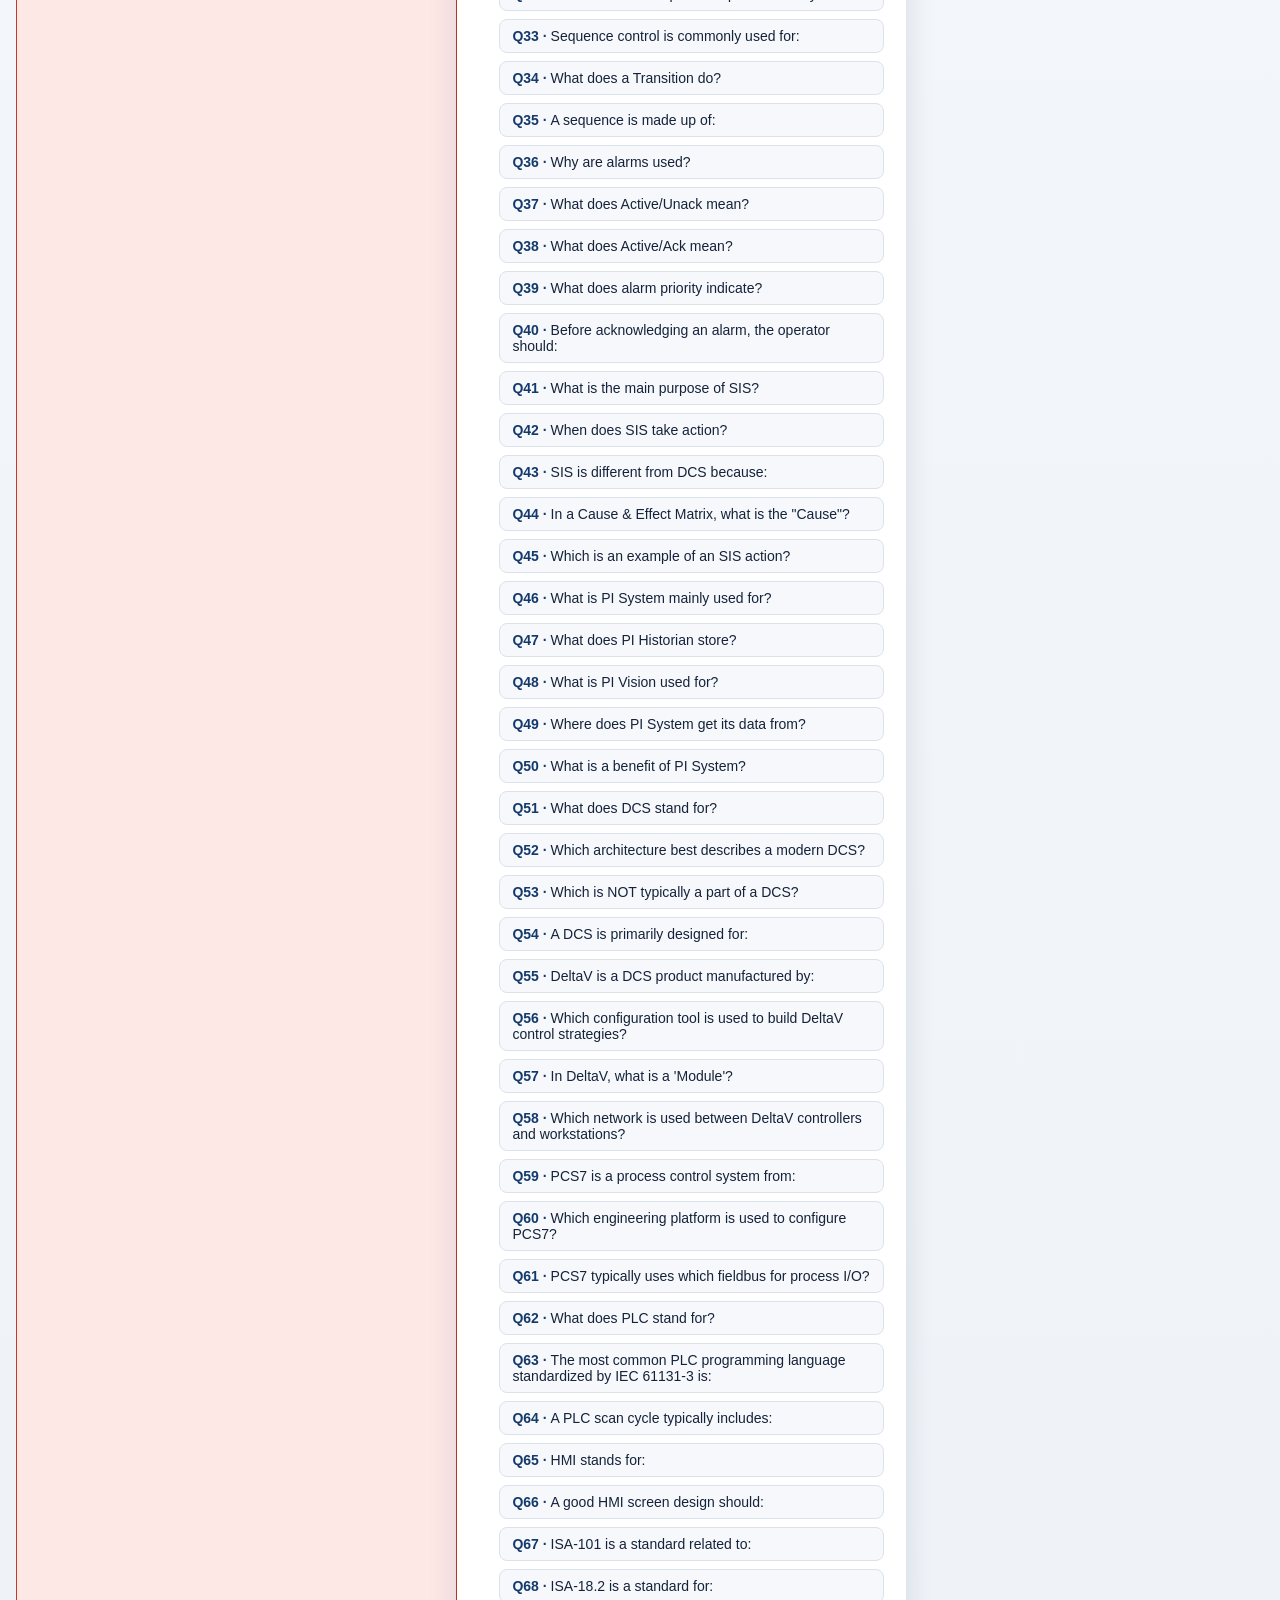
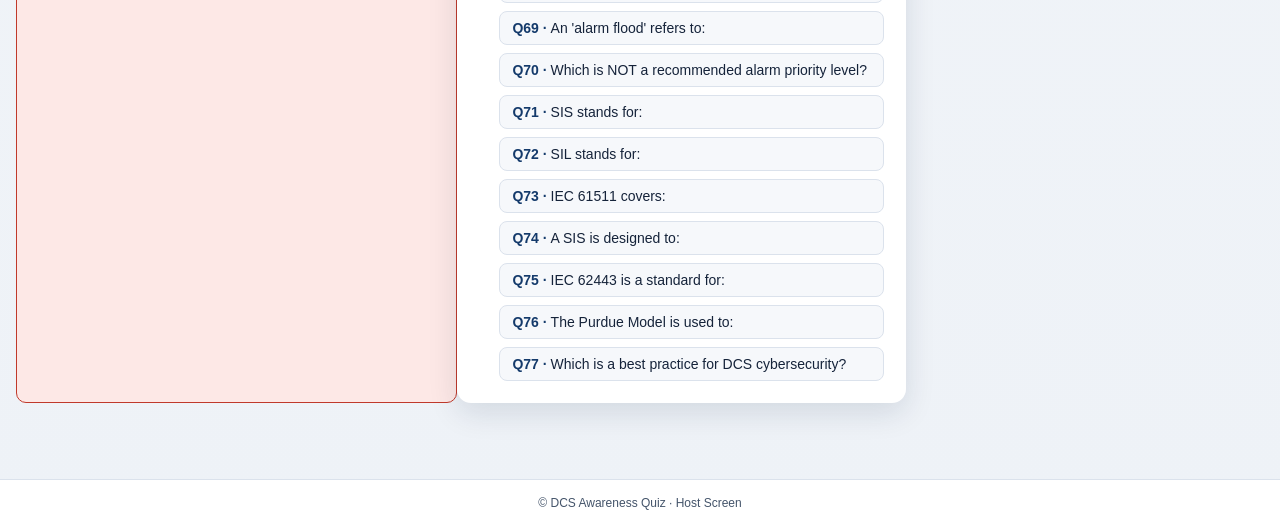
==== commit 05e3c694: "Add files via upload" ====
--- a/host.html
+++ b/host.html
@@ -277,10 +277,16 @@
           </div>
 
           <div class="host-card">
-            <h3>
-              Players Joined
-              <span class="player-count-badge" id="player-count-badge">0</span>
-            </h3>
+            <div style="display:flex;align-items:center;justify-content:space-between;margin-bottom:14px;">
+              <h3 style="margin:0;">
+                Players Joined
+                <span class="player-count-badge" id="player-count-badge">0</span>
+              </h3>
+              <button onclick="DCSLiveQuiz.host.clearPlayers()"
+                style="background:none;border:1px solid var(--red);color:var(--red);border-radius:8px;padding:4px 10px;font-size:12px;font-weight:700;cursor:pointer;">
+                Clear Players
+              </button>
+            </div>
             <div id="player-list-lobby">
               <div class="empty-state" style="padding:16px 0;font-size:13px;">
                 Waiting for players to scan and join…
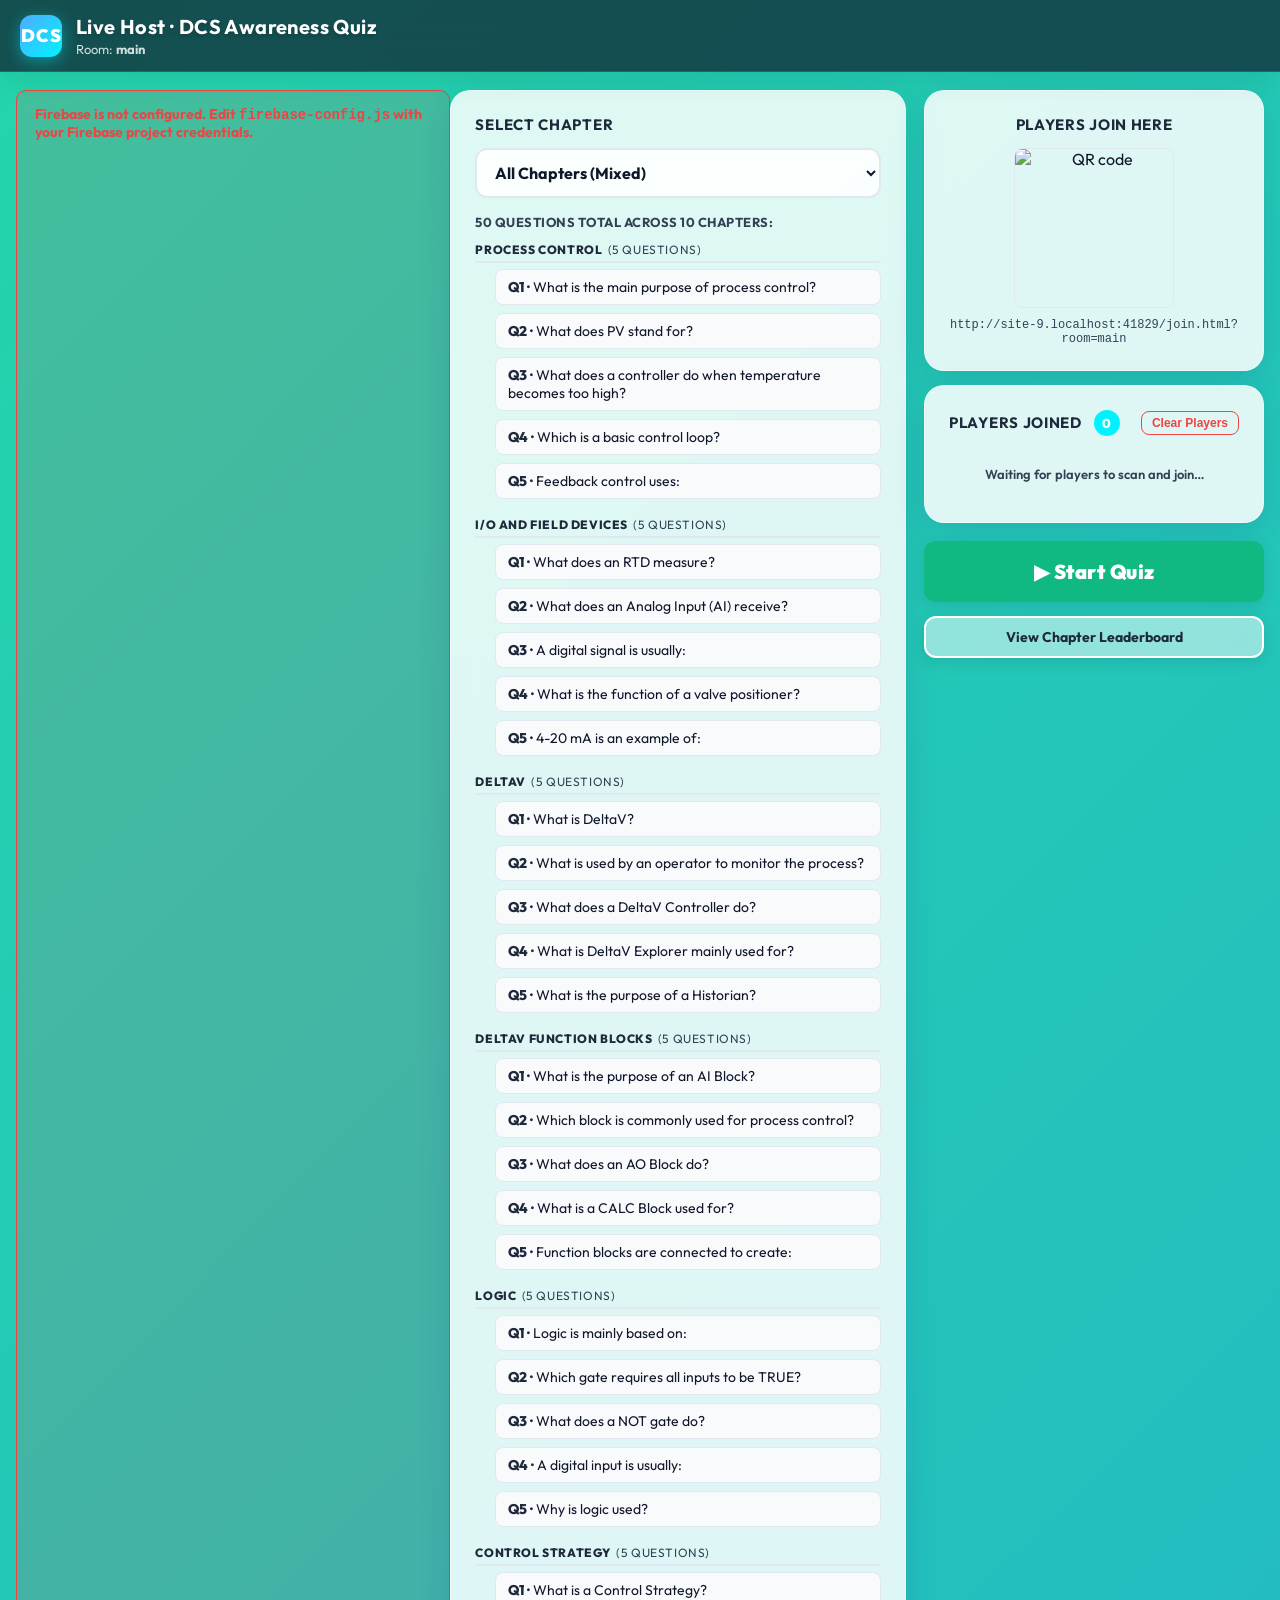
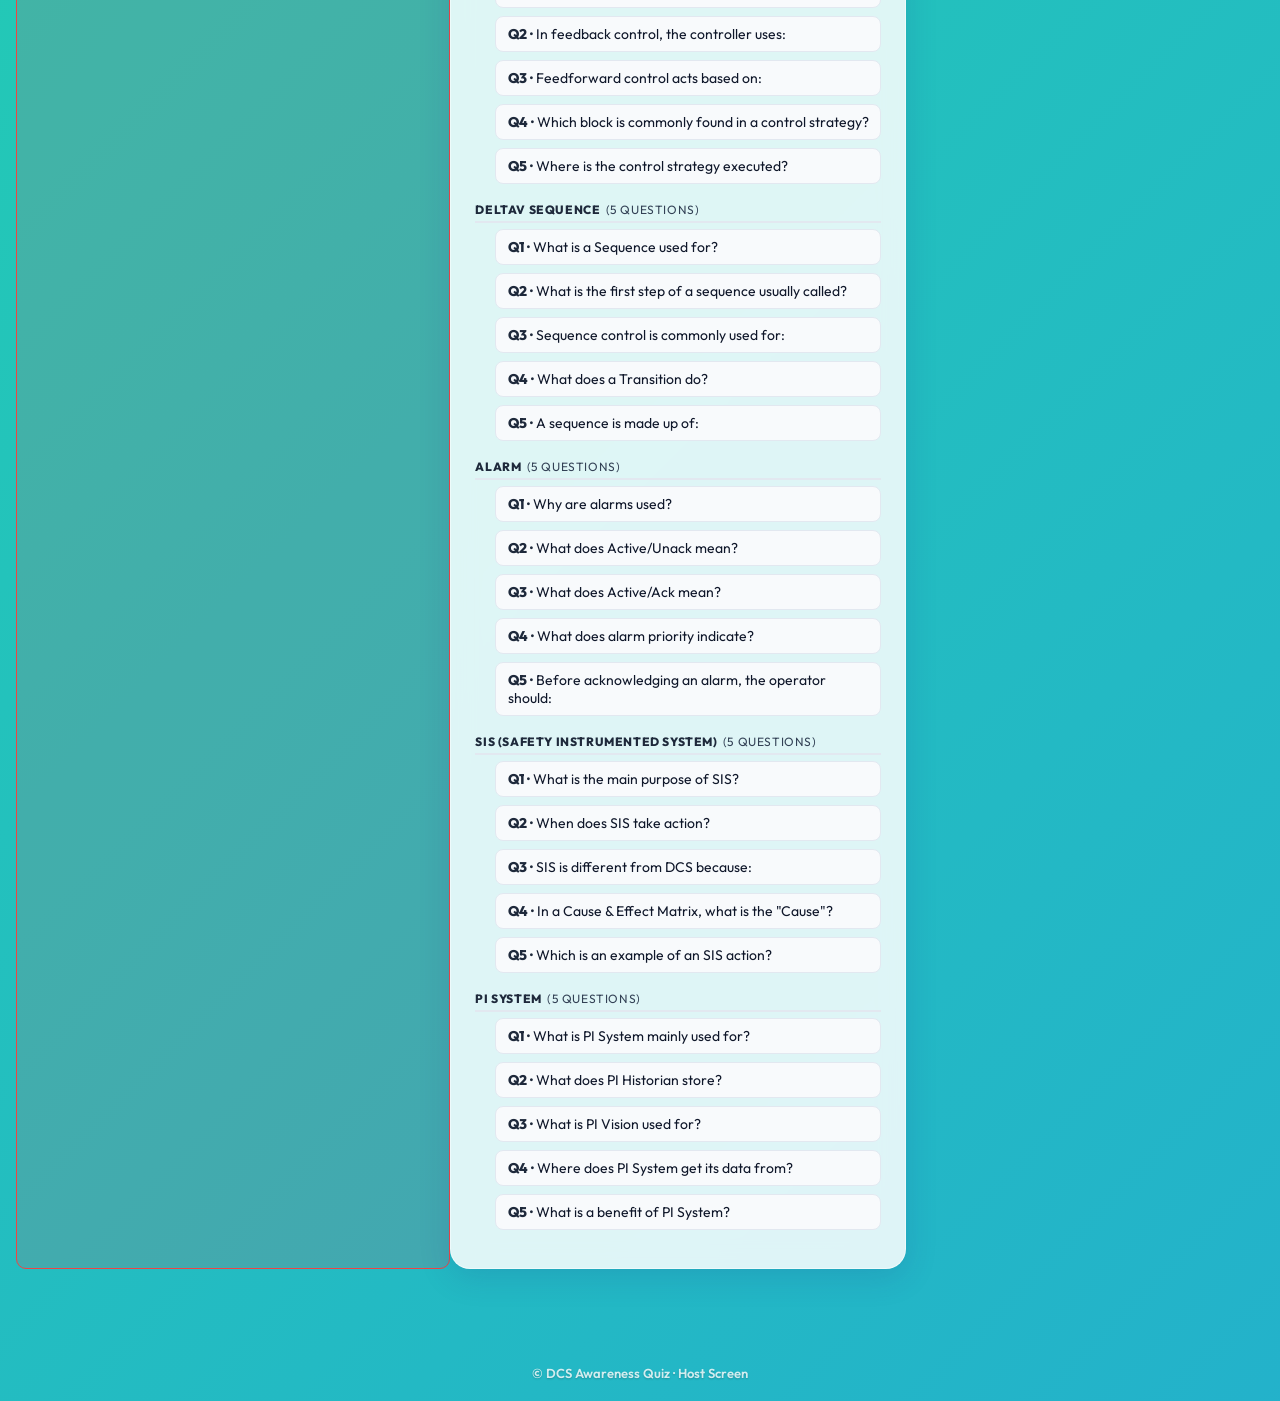
==== commit 4aee3b68: "Add files via upload" ====
--- a/host.html
+++ b/host.html
@@ -18,10 +18,13 @@
       align-items: start;
     }
     .host-card {
-      background: var(--white);
+      background: var(--glass-bg);
+      backdrop-filter: var(--glass-blur);
+      -webkit-backdrop-filter: var(--glass-blur);
+      border: 1px solid var(--glass-border);
       border-radius: var(--radius);
-      box-shadow: var(--shadow);
-      padding: 22px;
+      box-shadow: var(--glass-shadow);
+      padding: 24px;
     }
     .host-card h3 {
       margin: 0 0 14px;
@@ -144,10 +147,13 @@
       align-items: start;
     }
     .host-game-main {
-      background: var(--white);
+      background: var(--glass-bg);
+      backdrop-filter: var(--glass-blur);
+      -webkit-backdrop-filter: var(--glass-blur);
+      border: 1px solid var(--glass-border);
       border-radius: var(--radius);
-      box-shadow: var(--shadow);
-      padding: 28px;
+      box-shadow: var(--glass-shadow);
+      padding: 34px;
       min-height: calc(100vh - 160px);
     }
     .q-status-row {
@@ -178,10 +184,13 @@
 
     /* END phase */
     .end-layout {
-      background: var(--white);
+      background: var(--glass-bg);
+      backdrop-filter: var(--glass-blur);
+      -webkit-backdrop-filter: var(--glass-blur);
+      border: 1px solid var(--glass-border);
       border-radius: var(--radius);
-      box-shadow: var(--shadow);
-      padding: 36px;
+      box-shadow: var(--glass-shadow);
+      padding: 40px;
       text-align: center;
       max-width: 700px;
       margin: 0 auto;
@@ -202,12 +211,12 @@
       grid-template-columns: 44px 1fr 120px 80px 60px;
       align-items: center;
       gap: 8px;
-      padding: 12px 10px;
-      border-radius: 10px;
-      margin-bottom: 8px;
-      background: var(--gray-50);
-      border: 1px solid var(--gray-200);
-      font-size: 15px;
+      padding: 14px 12px;
+      border-radius: 12px;
+      margin-bottom: 10px;
+      background: rgba(255,255,255,0.6);
+      border: 1px solid rgba(255,255,255,0.8);
+      font-size: 16px;
     }
     .final-score-row.winner {
       background: #fffbea;
--- a/style.css
+++ b/style.css
@@ -1,29 +1,47 @@
+@import url('https://fonts.googleapis.com/css2?family=Outfit:wght@300;400;600;700;900&display=swap');
+
 /* =========================================================================
-   DCS Awareness Quiz — Stylesheet
-   Theme: Industrial Control System / Emerson DeltaV
-   Palette: Dark Blue (#0a2540 / #143a6b), White, Light Gray
+   DCS Awareness Quiz — Stylesheet (Modern Glassmorphism)
+   Theme: Vibrant Gradient & Glass
    Mobile-first, responsive, card-based layout.
    ========================================================================= */
 
 :root {
-  --navy-900: #0a2540;
-  --navy-700: #143a6b;
-  --navy-500: #1f5fa8;
-  --accent:   #2a9df4;     /* DeltaV-ish bright blue */
-  --white:    #ffffff;
-  --gray-50:  #f6f8fb;
-  --gray-100: #eef2f7;
-  --gray-200: #dbe2ec;
-  --gray-400: #95a3b5;
-  --gray-700: #44546a;
-  --ink:      #15233a;
-  --green:    #1f9d55;
-  --green-bg: #e2f7ec;
-  --red:      #c0392b;
-  --red-bg:   #fde8e6;
-  --amber:    #d89e00;
-  --shadow:   0 10px 30px rgba(10, 37, 64, 0.12);
-  --radius:   14px;
+  /* Colors */
+  --primary-gradient: linear-gradient(135deg, #4facfe 0%, #00f2fe 100%);
+  --secondary-gradient: linear-gradient(135deg, #667eea 0%, #764ba2 100%);
+  --accent-gradient: linear-gradient(135deg, #fa709a 0%, #fee140 100%);
+  --accent: #00f2fe;
+
+  /* Neutrals */
+  --navy-900: #0f172a;
+  --navy-700: #1e293b;
+  --navy-500: #334155;
+  --white: #ffffff;
+  --gray-50: #f8fafc;
+  --gray-100: #f1f5f9;
+  --gray-200: #e2e8f0;
+  --gray-400: #94a3b8;
+  --gray-700: #334155;
+  --ink: #0f172a;
+
+  /* Semantic */
+  --green: #10b981;
+  --green-bg: rgba(16, 185, 129, 0.15);
+  --red: #ef4444;
+  --red-bg: rgba(239, 68, 68, 0.15);
+  --amber: #f59e0b;
+
+  /* Glassmorphism */
+  --glass-bg: rgba(255, 255, 255, 0.85);
+  --glass-border: rgba(255, 255, 255, 0.5);
+  --glass-shadow: 0 8px 32px 0 rgba(31, 38, 135, 0.15);
+  --glass-blur: blur(12px);
+
+  --glass-bg-dark: rgba(15, 23, 42, 0.7);
+  --glass-border-dark: rgba(255, 255, 255, 0.1);
+
+  --radius: 20px;
 }
 
 /* ---------- Reset / base ---------- */
@@ -33,12 +51,18 @@
   margin: 0;
   padding: 0;
   min-height: 100%;
-  font-family: -apple-system, BlinkMacSystemFont, "Segoe UI", Roboto,
-               "Helvetica Neue", Arial, sans-serif;
+  font-family: 'Outfit', -apple-system, BlinkMacSystemFont, "Segoe UI", Roboto, sans-serif;
   color: var(--ink);
-  background:
-    linear-gradient(180deg, var(--gray-50) 0%, var(--gray-100) 100%);
+  background: linear-gradient(-45deg, #ee7752, #e73c7e, #23a6d5, #23d5ab);
+  background-size: 400% 400%;
+  animation: gradientBG 15s ease infinite;
   -webkit-font-smoothing: antialiased;
+}
+
+@keyframes gradientBG {
+  0% { background-position: 0% 50%; }
+  50% { background-position: 100% 50%; }
+  100% { background-position: 0% 50%; }
 }
 
 body {
@@ -49,32 +73,40 @@
 
 /* ---------- Top bar ---------- */
 .topbar {
-  background: var(--navy-900);
+  background: var(--glass-bg-dark);
+  backdrop-filter: var(--glass-blur);
+  -webkit-backdrop-filter: var(--glass-blur);
+  border-bottom: 1px solid var(--glass-border-dark);
   color: var(--white);
   padding: 14px 20px;
   display: flex;
   align-items: center;
   gap: 14px;
-  box-shadow: var(--shadow);
+  position: sticky;
+  top: 0;
+  z-index: 100;
+  box-shadow: 0 4px 30px rgba(0, 0, 0, 0.1);
 }
 .topbar .logo {
   width: 42px;
   height: 42px;
-  border-radius: 8px;
-  background: linear-gradient(135deg, var(--accent), var(--navy-500));
+  border-radius: 12px;
+  background: var(--primary-gradient);
   display: flex; align-items: center; justify-content: center;
   font-weight: 900; font-size: 18px;
   color: var(--white);
   letter-spacing: 1px;
+  box-shadow: 0 4px 15px rgba(0, 242, 254, 0.4);
 }
 .topbar h1 {
-  font-size: 18px;
+  font-size: 20px;
   margin: 0;
   font-weight: 700;
   letter-spacing: 0.4px;
+  text-shadow: 0 2px 4px rgba(0,0,0,0.2);
 }
 .topbar .sub {
-  font-size: 12px;
+  font-size: 13px;
   opacity: 0.8;
   margin-top: 2px;
 }
@@ -82,7 +114,7 @@
 /* ---------- Layout ---------- */
 main {
   flex: 1;
-  padding: 24px 16px 60px;
+  padding: 30px 16px 60px;
   display: flex;
   justify-content: center;
 }
@@ -94,7 +126,7 @@
 .live-main {
   display: grid;
   grid-template-columns: minmax(0, 1fr) 340px;
-  gap: 18px;
+  gap: 20px;
   align-items: start;
   width: 100%;
   max-width: 1320px;
@@ -102,107 +134,134 @@
 }
 
 .live-stage {
-  background: var(--white);
+  background: var(--glass-bg);
+  backdrop-filter: var(--glass-blur);
+  -webkit-backdrop-filter: var(--glass-blur);
+  border: 1px solid var(--glass-border);
   border-radius: var(--radius);
-  box-shadow: var(--shadow);
-  padding: 30px;
+  box-shadow: var(--glass-shadow);
+  padding: 34px;
   min-height: calc(100vh - 170px);
 }
 
 .live-side {
   display: grid;
-  gap: 14px;
-}
-
-.compact-card {
-  padding: 18px;
-}
-
-.compact-card h2 {
-  font-size: 20px;
+  gap: 16px;
 }
 
 /* ---------- Card ---------- */
 .card {
-  background: var(--white);
+  background: var(--glass-bg);
+  backdrop-filter: var(--glass-blur);
+  -webkit-backdrop-filter: var(--glass-blur);
+  border: 1px solid var(--glass-border);
   border-radius: var(--radius);
-  box-shadow: var(--shadow);
-  padding: 28px;
-  animation: fadeUp 0.35s ease;
+  box-shadow: var(--glass-shadow);
+  padding: 32px;
+  animation: fadeUp 0.5s cubic-bezier(0.16, 1, 0.3, 1);
 }
 @keyframes fadeUp {
-  from { opacity: 0; transform: translateY(8px); }
+  from { opacity: 0; transform: translateY(20px); }
   to   { opacity: 1; transform: translateY(0); }
 }
 
 .card h2 {
-  margin: 0 0 6px;
+  margin: 0 0 8px;
   color: var(--navy-900);
-  font-size: 26px;
+  font-size: 28px;
+  font-weight: 800;
 }
 .card .subtitle {
-  margin: 0 0 22px;
+  margin: 0 0 24px;
   color: var(--gray-700);
-  font-size: 15px;
+  font-size: 16px;
+  line-height: 1.5;
 }
 
 /* ---------- Forms ---------- */
 label {
   display: block;
-  font-weight: 600;
-  margin: 14px 0 6px;
+  font-weight: 700;
+  margin: 16px 0 8px;
   color: var(--navy-700);
-  font-size: 14px;
+  font-size: 15px;
 }
 input[type="text"], select {
   width: 100%;
-  padding: 13px 14px;
+  padding: 14px 16px;
   font-size: 16px;
+  font-family: inherit;
   border: 2px solid var(--gray-200);
-  border-radius: 10px;
-  background: var(--white);
+  border-radius: 12px;
+  background: rgba(255,255,255,0.9);
   color: var(--ink);
-  transition: border-color 0.15s, box-shadow 0.15s;
+  transition: all 0.2s ease;
 }
 input[type="text"]:focus, select:focus {
   outline: none;
-  border-color: var(--accent);
-  box-shadow: 0 0 0 3px rgba(42, 157, 244, 0.18);
+  border-color: #4facfe;
+  box-shadow: 0 0 0 4px rgba(79, 172, 254, 0.2);
+  transform: translateY(-2px);
 }
 
 /* ---------- Buttons ---------- */
 .btn {
   display: inline-block;
-  background: var(--navy-700);
+  background: var(--primary-gradient);
   color: var(--white);
   border: none;
-  padding: 14px 22px;
+  padding: 15px 24px;
   font-size: 16px;
   font-weight: 700;
-  border-radius: 10px;
+  font-family: inherit;
+  border-radius: 12px;
   cursor: pointer;
   text-decoration: none;
   text-align: center;
-  transition: background 0.15s, transform 0.05s;
+  transition: all 0.3s cubic-bezier(0.25, 0.8, 0.25, 1);
   width: 100%;
-}
-.btn:hover  { background: var(--navy-500); }
-.btn:active { transform: scale(0.99); }
+  box-shadow: 0 4px 15px rgba(0,0,0,0.1);
+  position: relative;
+  overflow: hidden;
+}
+.btn::after {
+  content: '';
+  position: absolute;
+  top: 0; left: -100%; width: 50%; height: 100%;
+  background: linear-gradient(to right, rgba(255,255,255,0) 0%, rgba(255,255,255,0.3) 50%, rgba(255,255,255,0) 100%);
+  transform: skewX(-25deg);
+  transition: 0.5s;
+}
+.btn:hover {
+  transform: translateY(-3px);
+  box-shadow: 0 8px 25px rgba(0,0,0,0.15);
+}
+.btn:hover::after {
+  left: 150%;
+}
+.btn:active { transform: translateY(0) scale(0.98); box-shadow: 0 2px 10px rgba(0,0,0,0.1); }
 .btn:disabled {
   background: var(--gray-400);
   cursor: not-allowed;
+  transform: none;
+  box-shadow: none;
 }
 .btn-secondary {
-  background: var(--white);
+  background: rgba(255, 255, 255, 0.5);
   color: var(--navy-700);
-  border: 2px solid var(--navy-700);
-}
-.btn-secondary:hover { background: var(--gray-50); }
+  border: 2px solid var(--white);
+  backdrop-filter: blur(4px);
+}
+.btn-secondary:hover { 
+  background: rgba(255, 255, 255, 0.9); 
+  border-color: var(--white);
+}
+
 .btn-row {
   display: flex;
   flex-wrap: wrap;
-  gap: 10px;
-  margin-top: 16px;
+  gap: 12px;
+  margin-top: 20px;
 }
 .btn-row .btn { flex: 1; min-width: 140px; }
 
@@ -210,58 +269,75 @@
 .hero-meta {
   display: grid;
   grid-template-columns: repeat(2, 1fr);
-  gap: 10px;
-  margin: 18px 0 8px;
+  gap: 12px;
+  margin: 20px 0 10px;
 }
 .hero-meta .chip {
-  background: var(--gray-50);
-  border: 1px solid var(--gray-200);
-  border-radius: 8px;
-  padding: 10px 12px;
-  font-size: 13px;
+  background: rgba(255,255,255,0.6);
+  border: 1px solid rgba(255,255,255,0.8);
+  border-radius: 12px;
+  padding: 12px 14px;
+  font-size: 14px;
   color: var(--gray-700);
-}
-.hero-meta .chip strong { color: var(--navy-900); display: block; font-size: 12px; text-transform: uppercase; letter-spacing: 0.6px; }
+  backdrop-filter: blur(4px);
+  transition: transform 0.2s;
+}
+.hero-meta .chip:hover { transform: translateY(-2px); }
+.hero-meta .chip strong { 
+  color: var(--navy-900); 
+  display: block; 
+  font-size: 13px; 
+  text-transform: uppercase; 
+  letter-spacing: 0.8px; 
+  margin-bottom: 4px;
+}
 
 .qr-block {
-  margin-top: 22px;
-  padding: 18px;
+  margin-top: 28px;
+  padding: 20px;
+  border-radius: 16px;
+  background: rgba(255, 255, 255, 0.4);
+  border: 1px solid rgba(255,255,255,0.6);
+  display: flex;
+  align-items: center;
+  gap: 20px;
+  backdrop-filter: blur(8px);
+}
+.qr-block img {
+  width: 100px; height: 100px;
+  background: #fff;
   border-radius: 12px;
-  background: var(--gray-50);
-  border: 1px dashed var(--gray-200);
-  display: flex;
-  align-items: center;
-  gap: 16px;
-}
-.qr-block img {
-  width: 96px; height: 96px;
-  background: #fff;
-  border-radius: 8px;
-  border: 1px solid var(--gray-200);
-}
-.qr-block .qr-text { font-size: 13px; color: var(--gray-700); }
-.qr-block .qr-text strong { color: var(--navy-900); display: block; margin-bottom: 4px; font-size: 14px; }
+  padding: 4px;
+  box-shadow: 0 4px 10px rgba(0,0,0,0.05);
+}
+.qr-block .qr-text { font-size: 14px; color: var(--gray-700); }
+.qr-block .qr-text strong { color: var(--navy-900); display: block; margin-bottom: 6px; font-size: 16px; }
 .qr-block .qr-text code {
   display: inline-block;
-  background: #fff;
+  background: rgba(255,255,255,0.8);
   border: 1px solid var(--gray-200);
-  border-radius: 4px;
-  padding: 2px 6px;
-  font-size: 12px;
+  border-radius: 6px;
+  padding: 4px 8px;
+  font-size: 13px;
+  margin-top: 4px;
   word-break: break-all;
+  font-weight: 600;
+  color: var(--navy-700);
 }
 
 .join-qr {
   display: block;
-  width: 220px;
-  height: 220px;
+  width: 240px;
+  height: 240px;
   max-width: 100%;
-  margin: 10px auto;
-  border-radius: 8px;
-  border: 1px solid var(--gray-200);
+  margin: 16px auto;
+  border-radius: 16px;
+  border: 4px solid var(--white);
+  box-shadow: 0 8px 25px rgba(0,0,0,0.1);
   background: #fff;
 }
 
+/* ---------- Live Status Row ---------- */
 .live-status-row,
 .live-meta {
   display: flex;
@@ -279,49 +355,57 @@
 
 .live-question {
   color: var(--navy-900);
-  font-size: clamp(34px, 5vw, 64px);
-  line-height: 1.08;
-  margin: 20px 0 28px;
+  font-size: clamp(36px, 5vw, 64px);
+  font-weight: 900;
+  line-height: 1.1;
+  margin: 20px 0 32px;
+  text-shadow: 0 2px 5px rgba(0,0,0,0.05);
 }
 
 .live-options {
   display: grid;
   grid-template-columns: repeat(2, minmax(0, 1fr));
-  gap: 14px;
+  gap: 16px;
 }
 
 .live-option {
-  min-height: 120px;
-  border: 3px solid var(--gray-200);
+  min-height: 130px;
+  border: 3px solid transparent;
+  border-radius: 16px;
+  padding: 20px;
+  display: flex;
+  align-items: center;
+  gap: 18px;
+  background: var(--white);
+  box-shadow: 0 4px 15px rgba(0,0,0,0.05);
+  transition: transform 0.2s, box-shadow 0.2s, border-color 0.2s;
+}
+.live-option:hover {
+  transform: translateY(-4px);
+  box-shadow: 0 10px 25px rgba(0,0,0,0.1);
+}
+
+.live-option span {
+  width: 50px;
+  height: 50px;
   border-radius: 12px;
-  padding: 18px;
-  display: flex;
-  align-items: center;
-  gap: 16px;
-  background: var(--gray-50);
-}
-
-.live-option span {
-  width: 46px;
-  height: 46px;
-  border-radius: 8px;
   display: inline-flex;
   align-items: center;
   justify-content: center;
   flex-shrink: 0;
   background: var(--navy-700);
   color: var(--white);
-  font-size: 22px;
+  font-size: 24px;
   font-weight: 900;
 }
 
 .live-option strong {
-  font-size: clamp(20px, 2.5vw, 32px);
-  line-height: 1.18;
+  font-size: clamp(22px, 2.5vw, 32px);
+  line-height: 1.2;
 }
 
 .live-option.correct {
-  background: var(--green-bg);
+  background: #f0fdf4;
   border-color: var(--green);
 }
 
@@ -332,21 +416,17 @@
 .host-controls {
   display: grid;
   grid-template-columns: repeat(5, minmax(0, 1fr));
-  gap: 10px;
-  margin-top: 24px;
-}
-
-.host-controls .btn {
-  padding-inline: 12px;
+  gap: 12px;
+  margin-top: 28px;
 }
 
 .score-row {
   display: grid;
-  grid-template-columns: 34px 1fr auto;
+  grid-template-columns: 36px 1fr auto;
   align-items: center;
-  gap: 8px;
-  padding: 10px 0;
-  border-bottom: 1px solid var(--gray-200);
+  gap: 10px;
+  padding: 12px 0;
+  border-bottom: 1px solid rgba(0,0,0,0.05);
   font-weight: 700;
 }
 
@@ -355,123 +435,129 @@
   display: flex;
   justify-content: space-between;
   align-items: center;
-  margin-bottom: 14px;
-  font-size: 14px;
+  margin-bottom: 16px;
+  font-size: 15px;
   color: var(--gray-700);
-  font-weight: 600;
+  font-weight: 700;
 }
 .timer {
-  background: var(--navy-700);
+  background: var(--glass-bg-dark);
   color: var(--white);
-  padding: 6px 12px;
+  padding: 8px 16px;
   border-radius: 999px;
   font-weight: 800;
   font-variant-numeric: tabular-nums;
-  min-width: 64px;
+  min-width: 70px;
   text-align: center;
+  box-shadow: 0 4px 10px rgba(0,0,0,0.1);
 }
 .timer.warn { background: var(--amber); }
-.timer.crit { background: var(--red); animation: pulse 0.6s infinite alternate; }
+.timer.crit { background: var(--red); animation: pulse 0.5s infinite alternate; }
 @keyframes pulse {
-  from { transform: scale(1); }
-  to   { transform: scale(1.06); }
+  from { transform: scale(1); box-shadow: 0 0 10px rgba(239,68,68,0.4); }
+  to   { transform: scale(1.1); box-shadow: 0 0 20px rgba(239,68,68,0.8); }
 }
 
 .progress {
-  height: 8px;
-  background: var(--gray-100);
+  height: 10px;
+  background: rgba(0,0,0,0.05);
   border-radius: 999px;
   overflow: hidden;
-  margin-bottom: 18px;
+  margin-bottom: 22px;
+  box-shadow: inset 0 1px 3px rgba(0,0,0,0.1);
 }
 .progress-bar {
   height: 100%;
   width: 0%;
-  background: linear-gradient(90deg, var(--accent), var(--navy-500));
-  transition: width 0.35s ease;
+  background: var(--primary-gradient);
+  transition: width 0.4s cubic-bezier(0.4, 0, 0.2, 1);
 }
 
 .question-text {
-  font-size: 20px;
-  font-weight: 700;
+  font-size: 22px;
+  font-weight: 800;
   color: var(--navy-900);
-  margin: 6px 0 18px;
-  line-height: 1.35;
+  margin: 8px 0 22px;
+  line-height: 1.4;
 }
 .category-tag {
   display: inline-block;
-  background: var(--gray-100);
+  background: rgba(0,0,0,0.05);
   color: var(--navy-700);
-  padding: 4px 10px;
+  padding: 6px 14px;
   border-radius: 999px;
-  font-size: 12px;
-  font-weight: 600;
-  margin-bottom: 8px;
+  font-size: 13px;
+  font-weight: 700;
+  margin-bottom: 12px;
+  text-transform: uppercase;
+  letter-spacing: 0.5px;
 }
 
 .options {
   display: grid;
-  gap: 10px;
+  gap: 12px;
 }
 .option {
-  background: var(--white);
-  border: 2px solid var(--gray-200);
-  border-radius: 10px;
-  padding: 14px 16px;
-  font-size: 15px;
+  background: rgba(255,255,255,0.8);
+  border: 2px solid transparent;
+  border-radius: 14px;
+  padding: 16px 20px;
+  font-size: 16px;
+  font-weight: 600;
   text-align: left;
   cursor: pointer;
   color: var(--ink);
-  transition: border-color 0.15s, background 0.15s, transform 0.05s;
-  display: flex;
-  gap: 12px;
+  transition: all 0.2s cubic-bezier(0.25, 0.8, 0.25, 1);
+  display: flex;
+  gap: 16px;
   align-items: center;
-}
-.option:hover { border-color: var(--accent); background: var(--gray-50); }
-.option:active { transform: scale(0.995); }
+  box-shadow: 0 2px 8px rgba(0,0,0,0.04);
+}
+.option:hover { 
+  transform: translateY(-2px) scale(1.01);
+  box-shadow: 0 6px 15px rgba(0,0,0,0.08);
+  background: #fff;
+}
+.option:active { transform: translateY(0) scale(0.99); }
 .option .letter {
-  width: 28px; height: 28px;
-  border-radius: 6px;
-  background: var(--gray-100);
+  width: 32px; height: 32px;
+  border-radius: 8px;
+  background: rgba(0,0,0,0.05);
   color: var(--navy-700);
   display: inline-flex; align-items: center; justify-content: center;
-  font-weight: 800; font-size: 13px;
+  font-weight: 900; font-size: 14px;
   flex-shrink: 0;
+  transition: 0.2s;
 }
 .option.selected {
-  border-color: var(--accent);
-  background: rgba(42, 157, 244, 0.08);
+  border-color: #4facfe;
+  background: #f0f9ff;
+}
+.option.selected .letter {
+  background: #4facfe;
+  color: #fff;
 }
 .option.correct {
-  background: var(--green-bg);
+  background: #f0fdf4;
   border-color: var(--green);
-  color: #0d5c33;
+  color: #065f46;
 }
 .option.correct .letter { background: var(--green); color: #fff; }
 .option.wrong {
-  background: var(--red-bg);
+  background: #fef2f2;
   border-color: var(--red);
-  color: #7a1f17;
+  color: #991b1b;
 }
 .option.wrong .letter { background: var(--red); color: #fff; }
 .option:disabled { cursor: default; }
-
-/* Player live-quiz states:
-   - `data-locked` is used instead of the `disabled` HTML attribute so
-     the button still receives pointer events at the DOM level (we control
-     interactivity from JS).
-   - `is-waiting` dims un-touched options while the host hasn't started
-     the question yet, so users understand why nothing happens on tap. */
 .option[data-locked]            { cursor: default; }
-.option.is-waiting              { opacity: 0.55; }
-
-/* When the player options render as radio <label>s, make the radio input
-   the visual anchor on the left and keep the rest of the row tappable. */
+.option.is-waiting              { opacity: 0.6; }
+
 .option > input[type="radio"] {
   appearance: none;
   -webkit-appearance: none;
-  width: 22px;
-  height: 22px;
+  width: 24px;
+  height: 24px;
   border: 2px solid var(--gray-400);
   border-radius: 50%;
   margin: 0;
@@ -479,184 +565,188 @@
   position: relative;
   cursor: pointer;
   background: var(--white);
-  transition: border-color 0.15s, background 0.15s;
+  transition: all 0.2s;
 }
 .option > input[type="radio"]:checked {
-  border-color: var(--accent);
-}
-.option > input[type="radio"]:checked::after {
-  content: "";
-  position: absolute;
-  inset: 3px;
-  border-radius: 50%;
-  background: var(--accent);
+  border-color: #4facfe;
+  border-width: 7px;
 }
 .option > input[type="radio"]:disabled {
   cursor: default;
   opacity: 0.6;
 }
-.option.correct > input[type="radio"]          { border-color: var(--green); }
-.option.correct > input[type="radio"]:checked::after { background: var(--green); }
-.option.wrong   > input[type="radio"]          { border-color: var(--red); }
-.option.wrong   > input[type="radio"]:checked::after { background: var(--red); }
-
-/* When the options wrapper is locked, prevent label clicks from toggling
-   the radio (belt-and-braces — the radio itself is also `disabled`). */
+.option.correct > input[type="radio"]          { border-color: var(--green); border-width: 7px; }
+.option.wrong   > input[type="radio"]          { border-color: var(--red); border-width: 7px; }
+
 #player-options[data-locked] .option { cursor: default; }
 #answer-card.is-waiting::before {
   content: "Waiting for host to start the question…";
   display: block;
-  background: var(--gray-100);
-  color: var(--navy-700);
-  border-radius: 8px;
-  padding: 10px 14px;
-  font-weight: 700;
-  font-size: 13px;
+  background: rgba(255,255,255,0.2);
+  color: #fff;
+  border-radius: 12px;
+  padding: 12px 16px;
+  font-weight: 700;
+  font-size: 15px;
   text-align: center;
-  margin-bottom: 12px;
+  margin-bottom: 16px;
+  backdrop-filter: blur(4px);
 }
 
 /* ---------- Results ---------- */
 .result-hero {
   text-align: center;
-  padding: 14px 0 22px;
+  padding: 20px 0 30px;
 }
 .result-hero .score-circle {
-  width: 160px; height: 160px;
+  width: 180px; height: 180px;
   border-radius: 50%;
-  margin: 0 auto 16px;
+  margin: 0 auto 20px;
   display: flex;
   align-items: center; justify-content: center;
   flex-direction: column;
   color: var(--white);
-  background: conic-gradient(var(--accent) var(--pct, 0%), var(--gray-100) 0);
+  background: conic-gradient(#4facfe var(--pct, 0%), rgba(0,0,0,0.05) 0);
   position: relative;
+  box-shadow: 0 10px 30px rgba(79, 172, 254, 0.3);
 }
 .result-hero .score-circle::before {
   content: "";
   position: absolute;
-  inset: 12px;
+  inset: 16px;
   background: var(--white);
   border-radius: 50%;
+  box-shadow: inset 0 4px 10px rgba(0,0,0,0.05);
 }
 .result-hero .score-circle .pct-text {
   position: relative;
   color: var(--navy-900);
-  font-size: 36px;
+  font-size: 46px;
   font-weight: 900;
   line-height: 1;
 }
 .result-hero .score-circle .pct-sub {
   position: relative;
   color: var(--gray-700);
-  font-size: 12px;
+  font-size: 14px;
+  font-weight: 700;
   text-transform: uppercase;
-  letter-spacing: 1px;
-  margin-top: 4px;
+  letter-spacing: 1.5px;
+  margin-top: 6px;
 }
 .status-banner {
   display: inline-block;
-  padding: 8px 16px;
+  padding: 10px 20px;
   border-radius: 999px;
   font-weight: 800;
-  font-size: 14px;
-  letter-spacing: 0.4px;
-}
-.status-pass { background: var(--green-bg); color: var(--green); }
-.status-fail { background: var(--red-bg); color: var(--red); }
+  font-size: 16px;
+  letter-spacing: 0.5px;
+  box-shadow: 0 4px 15px rgba(0,0,0,0.05);
+}
+.status-pass { background: #dcfce7; color: #166534; }
+.status-fail { background: #fee2e2; color: #991b1b; }
 
 .result-grid {
   display: grid;
   grid-template-columns: repeat(2, 1fr);
-  gap: 12px;
-  margin-top: 18px;
+  gap: 16px;
+  margin-top: 24px;
 }
 .result-grid .stat {
-  background: var(--gray-50);
-  border: 1px solid var(--gray-200);
-  border-radius: 10px;
-  padding: 12px 14px;
+  background: rgba(255,255,255,0.6);
+  border: 1px solid rgba(255,255,255,0.8);
+  border-radius: 14px;
+  padding: 16px;
+  box-shadow: 0 2px 10px rgba(0,0,0,0.02);
 }
 .result-grid .stat .label {
-  font-size: 11px;
+  font-size: 12px;
+  font-weight: 700;
   text-transform: uppercase;
-  letter-spacing: 0.8px;
+  letter-spacing: 1px;
   color: var(--gray-700);
 }
 .result-grid .stat .value {
-  font-size: 18px;
+  font-size: 20px;
+  font-weight: 900;
+  color: var(--navy-900);
+  margin-top: 4px;
+  word-break: break-word;
+}
+
+.message-banner {
+  margin-top: 24px;
+  padding: 16px 20px;
+  border-radius: 12px;
+  font-weight: 800;
+  font-size: 16px;
+  text-align: center;
+  background: rgba(255,255,255,0.8);
+  color: var(--navy-700);
+  border: 1px solid rgba(255,255,255,1);
+  box-shadow: 0 4px 15px rgba(0,0,0,0.05);
+}
+
+/* ---------- Review ---------- */
+.review-list { display: grid; gap: 16px; margin-top: 16px; }
+.review-card {
+  background: rgba(255,255,255,0.8);
+  border: 1px solid rgba(255,255,255,1);
+  border-radius: 14px;
+  padding: 18px 20px;
+  box-shadow: 0 2px 10px rgba(0,0,0,0.03);
+}
+.review-card .rq {
   font-weight: 800;
   color: var(--navy-900);
-  margin-top: 2px;
-  word-break: break-word;
-}
-
-.message-banner {
-  margin-top: 18px;
-  padding: 14px 16px;
-  border-radius: 10px;
-  font-weight: 700;
-  text-align: center;
-  background: var(--gray-50);
-  color: var(--navy-700);
-  border: 1px solid var(--gray-200);
-}
-
-/* ---------- Review ---------- */
-.review-list { display: grid; gap: 14px; margin-top: 12px; }
-.review-card {
-  background: var(--gray-50);
-  border: 1px solid var(--gray-200);
-  border-radius: 10px;
-  padding: 14px 16px;
-}
-.review-card .rq {
-  font-weight: 700;
-  color: var(--navy-900);
-  margin: 4px 0 8px;
-}
-.review-card .ra { font-size: 14px; margin: 4px 0; }
-.review-card .ra.correct { color: var(--green); font-weight: 700; }
-.review-card .ra.wrong   { color: var(--red); font-weight: 700; }
-.review-card .ra .lbl { color: var(--gray-700); font-weight: 600; margin-right: 6px; }
+  font-size: 17px;
+  margin: 0 0 10px;
+}
+.review-card .ra { font-size: 15px; margin: 6px 0; }
+.review-card .ra.correct { color: var(--green); font-weight: 800; }
+.review-card .ra.wrong   { color: var(--red); font-weight: 800; }
+.review-card .ra .lbl { color: var(--gray-700); font-weight: 700; margin-right: 8px; }
 
 /* ---------- Leaderboard ---------- */
 .lb-table {
   width: 100%;
   border-collapse: collapse;
-  margin-top: 6px;
-  font-size: 14px;
+  margin-top: 10px;
+  font-size: 15px;
 }
 .lb-table th, .lb-table td {
-  padding: 12px 10px;
+  padding: 14px 12px;
   text-align: left;
-  border-bottom: 1px solid var(--gray-200);
+  border-bottom: 1px solid rgba(0,0,0,0.05);
 }
 .lb-table th {
   background: var(--navy-900);
   color: var(--white);
-  font-weight: 700;
-  font-size: 12px;
+  font-weight: 800;
+  font-size: 13px;
   text-transform: uppercase;
-  letter-spacing: 0.6px;
-}
-.lb-table tbody tr:nth-child(odd) { background: var(--gray-50); }
+  letter-spacing: 1px;
+}
+.lb-table tbody tr { transition: background 0.2s; }
+.lb-table tbody tr:hover { background: rgba(255,255,255,0.9); }
 .lb-table .rank-medal {
   display: inline-flex;
   align-items: center; justify-content: center;
-  width: 26px; height: 26px;
+  width: 30px; height: 30px;
   border-radius: 50%;
-  font-weight: 800; font-size: 12px;
-  background: var(--gray-200); color: var(--navy-900);
-}
-.lb-table tr:nth-child(1) .rank-medal { background: #ffd54a; }
-.lb-table tr:nth-child(2) .rank-medal { background: #d9d9d9; }
-.lb-table tr:nth-child(3) .rank-medal { background: #e0a06a; color: #fff; }
+  font-weight: 900; font-size: 14px;
+  background: rgba(0,0,0,0.05); color: var(--navy-900);
+}
+.lb-table tr:nth-child(1) .rank-medal { background: linear-gradient(135deg, #f6d365 0%, #fda085 100%); color: #fff; box-shadow: 0 4px 10px rgba(253,160,133,0.3); }
+.lb-table tr:nth-child(2) .rank-medal { background: linear-gradient(135deg, #e0c3fc 0%, #8ec5fc 100%); color: #fff; box-shadow: 0 4px 10px rgba(142,197,252,0.3); }
+.lb-table tr:nth-child(3) .rank-medal { background: linear-gradient(135deg, #f6d365 0%, #ffb199 100%); color: #fff; box-shadow: 0 4px 10px rgba(255,177,153,0.3); }
 
 .empty-state {
   text-align: center;
-  padding: 40px 20px;
+  padding: 50px 20px;
   color: var(--gray-700);
+  font-weight: 600;
+  font-size: 16px;
 }
 
 /* ---------- Confetti ---------- */
@@ -669,9 +759,10 @@
 }
 .confetti i {
   position: absolute;
-  width: 8px; height: 14px;
+  width: 10px; height: 18px;
   top: -20px;
   opacity: 0.9;
+  border-radius: 2px;
   animation: fall linear forwards;
 }
 @keyframes fall {
@@ -684,22 +775,22 @@
 /* ---------- Footer ---------- */
 footer {
   text-align: center;
-  font-size: 12px;
-  color: var(--gray-700);
-  padding: 16px;
-  background: var(--white);
-  border-top: 1px solid var(--gray-200);
+  font-size: 13px;
+  font-weight: 600;
+  color: rgba(255,255,255,0.8);
+  padding: 20px;
+  text-shadow: 0 1px 2px rgba(0,0,0,0.2);
 }
 
 /* ---------- Responsive ---------- */
 @media (max-width: 540px) {
-  .topbar h1 { font-size: 16px; }
-  .card { padding: 22px 18px; }
-  .card h2 { font-size: 22px; }
-  .question-text { font-size: 17px; }
+  .topbar h1 { font-size: 17px; }
+  .card { padding: 24px 20px; }
+  .card h2 { font-size: 24px; }
+  .question-text { font-size: 19px; }
   .hero-meta { grid-template-columns: 1fr; }
   .result-grid { grid-template-columns: 1fr; }
-  .lb-table th, .lb-table td { padding: 10px 6px; font-size: 13px; }
+  .lb-table th, .lb-table td { padding: 12px 8px; font-size: 14px; }
 }
 
 @media (max-width: 980px) {
@@ -714,7 +805,7 @@
 
 @media (max-width: 640px) {
   .live-stage {
-    padding: 22px 18px;
+    padding: 24px 20px;
     min-height: auto;
   }
 
@@ -723,7 +814,8 @@
   }
 
   .live-option {
-    min-height: 88px;
+    min-height: 96px;
+    padding: 16px;
   }
 
   .host-controls {
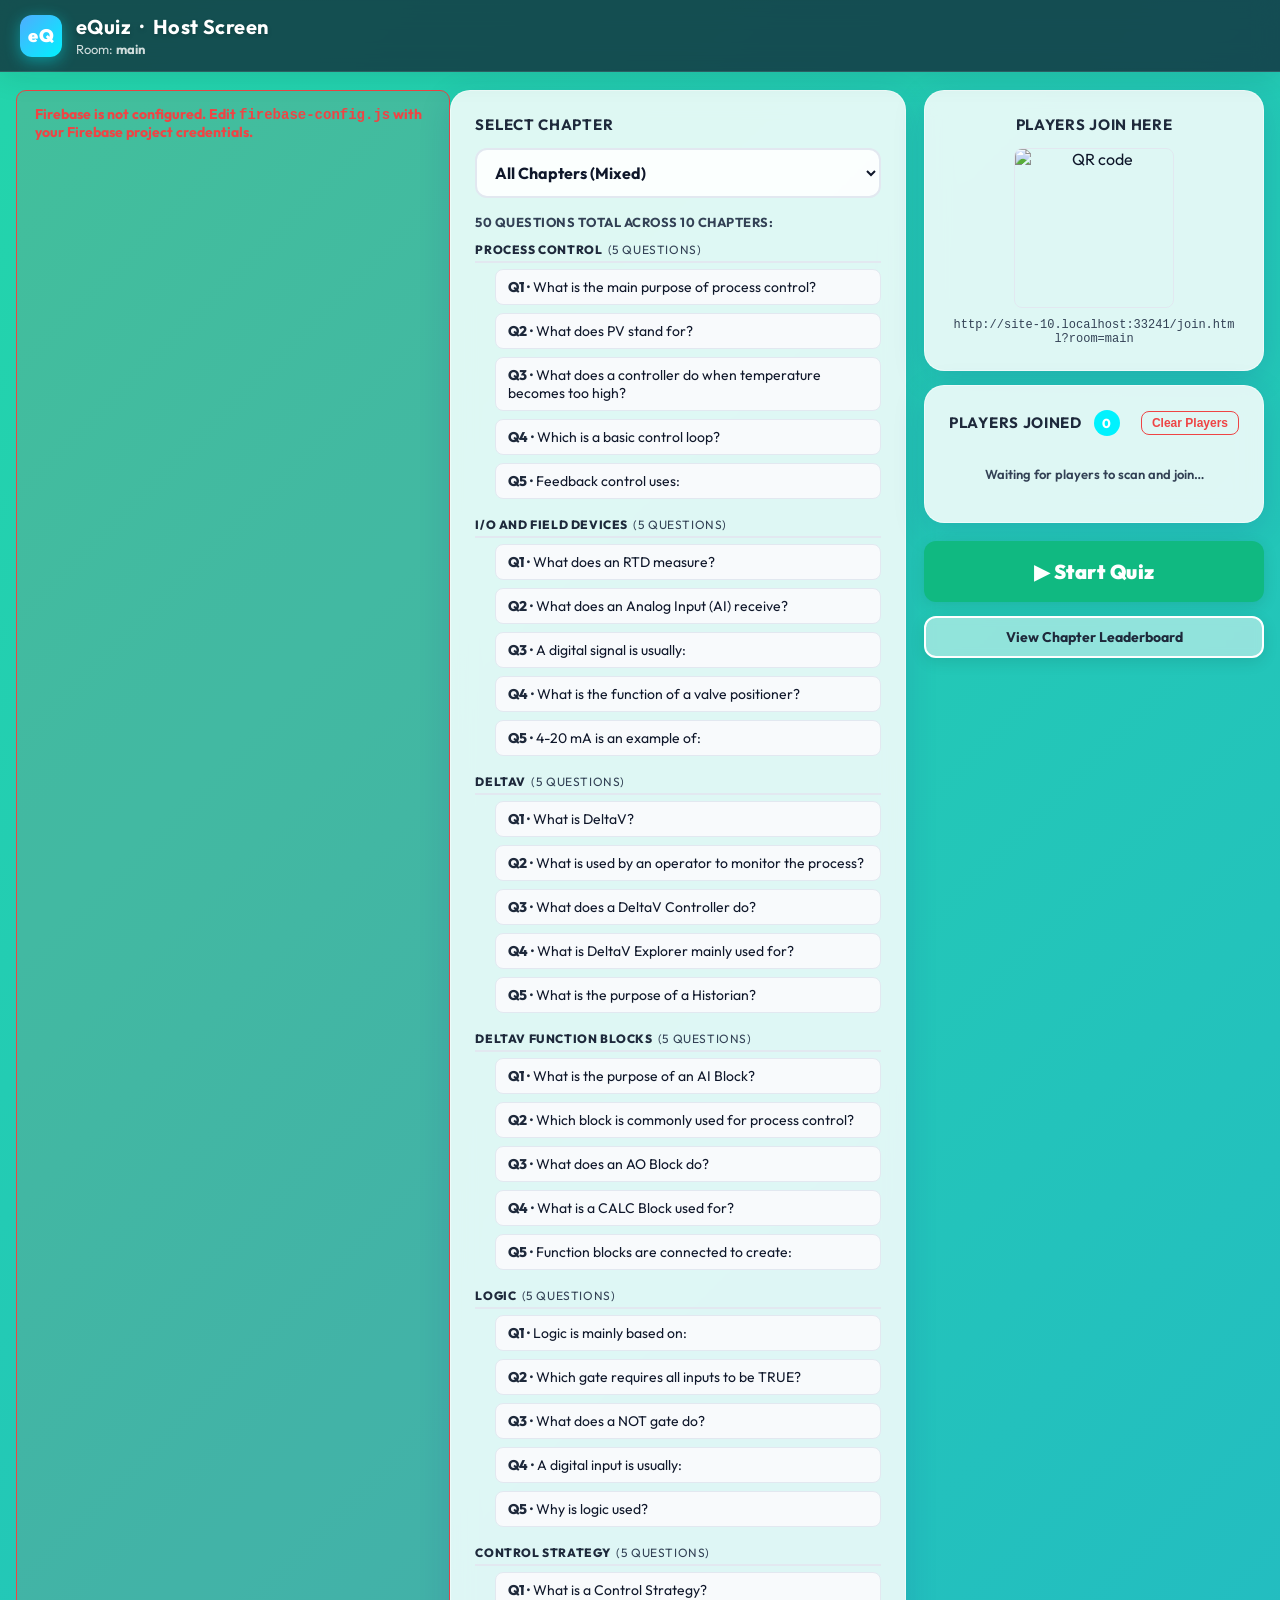
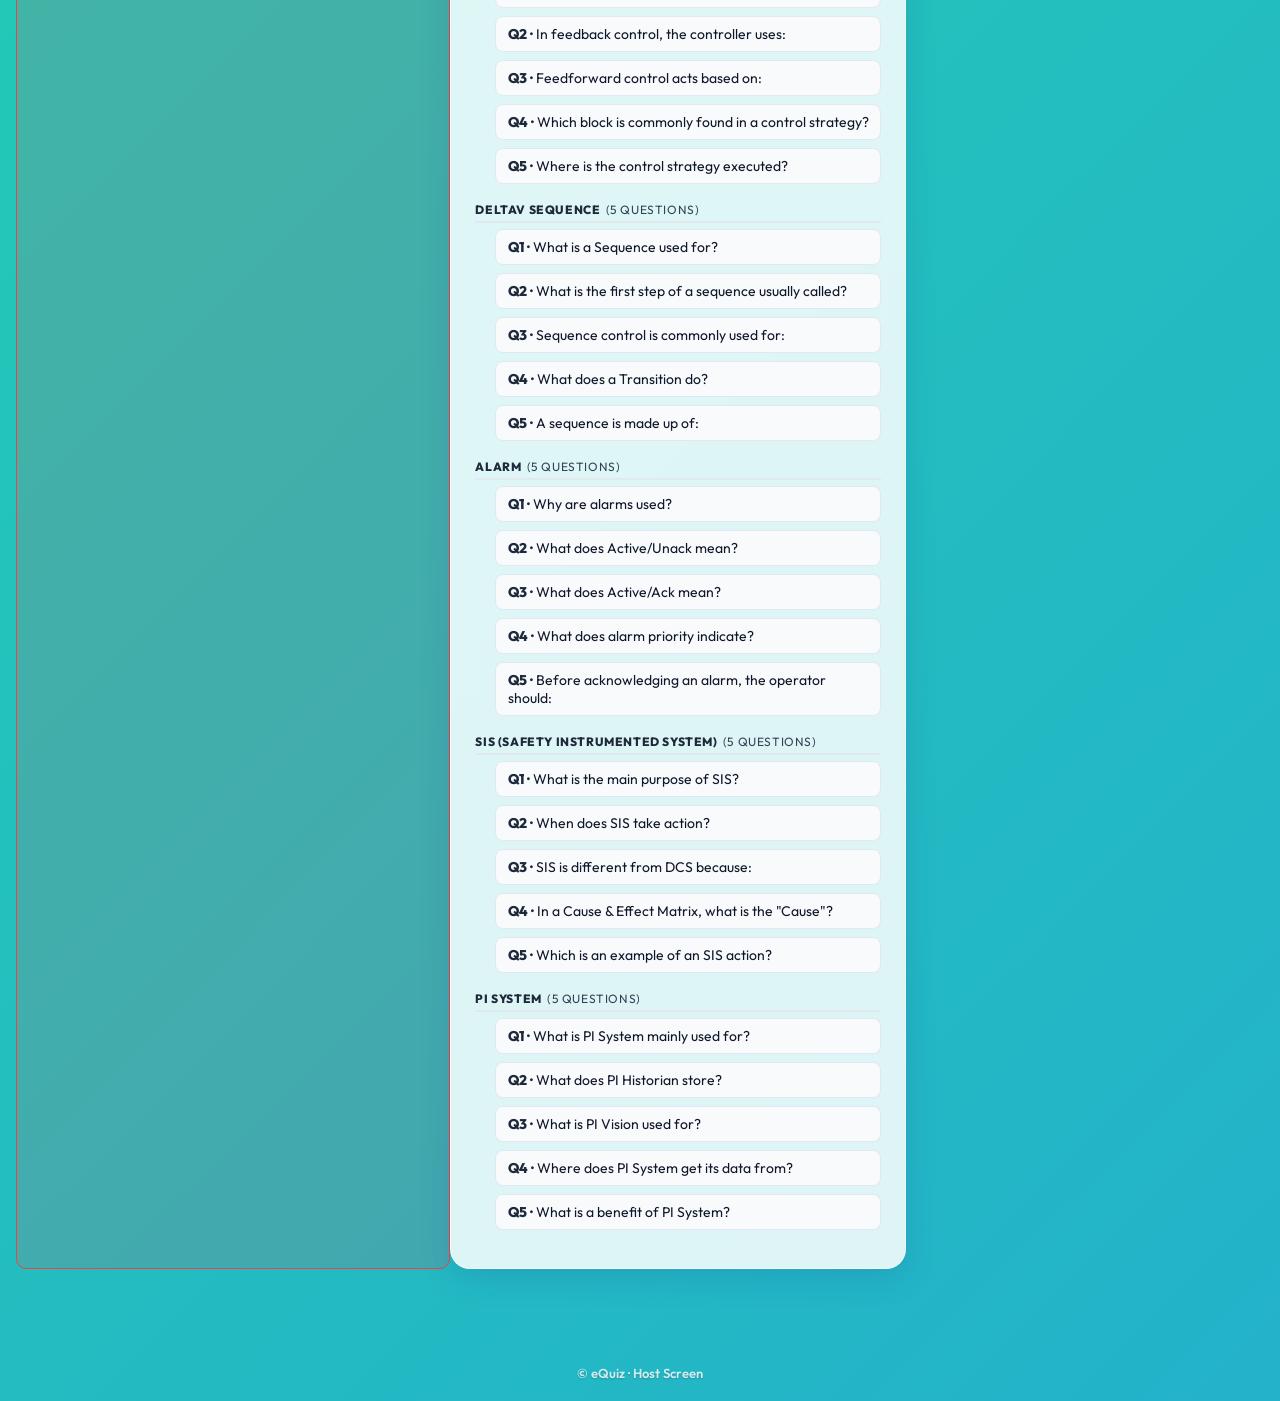
==== commit b60d4b63: "Add files via upload" ====
--- a/host.html
+++ b/host.html
@@ -4,7 +4,7 @@
   <meta charset="UTF-8" />
   <meta name="viewport" content="width=device-width, initial-scale=1.0" />
   <meta name="theme-color" content="#0a2540" />
-  <title>Live Host · DCS Awareness Quiz</title>
+  <title>Host · eQuiz</title>
   <link rel="stylesheet" href="style.css" />
   <style>
     /* ── Host-specific layout ───────────────────────── */
@@ -248,9 +248,9 @@
 </head>
 <body>
   <header class="topbar">
-    <div class="logo">DCS</div>
+    <div class="logo">eQ</div>
     <div>
-      <h1>Live Host · DCS Awareness Quiz</h1>
+      <h1>eQuiz &nbsp;·&nbsp; Host Screen</h1>
       <div class="sub">Room: <strong id="room-code">main</strong></div>
     </div>
   </header>
@@ -381,7 +381,7 @@
 
   </main>
 
-  <footer>© DCS Awareness Quiz · Host Screen</footer>
+  <footer>© eQuiz · Host Screen</footer>
 
   <script src="https://www.gstatic.com/firebasejs/10.12.2/firebase-app-compat.js"></script>
   <script src="https://www.gstatic.com/firebasejs/10.12.2/firebase-database-compat.js"></script>
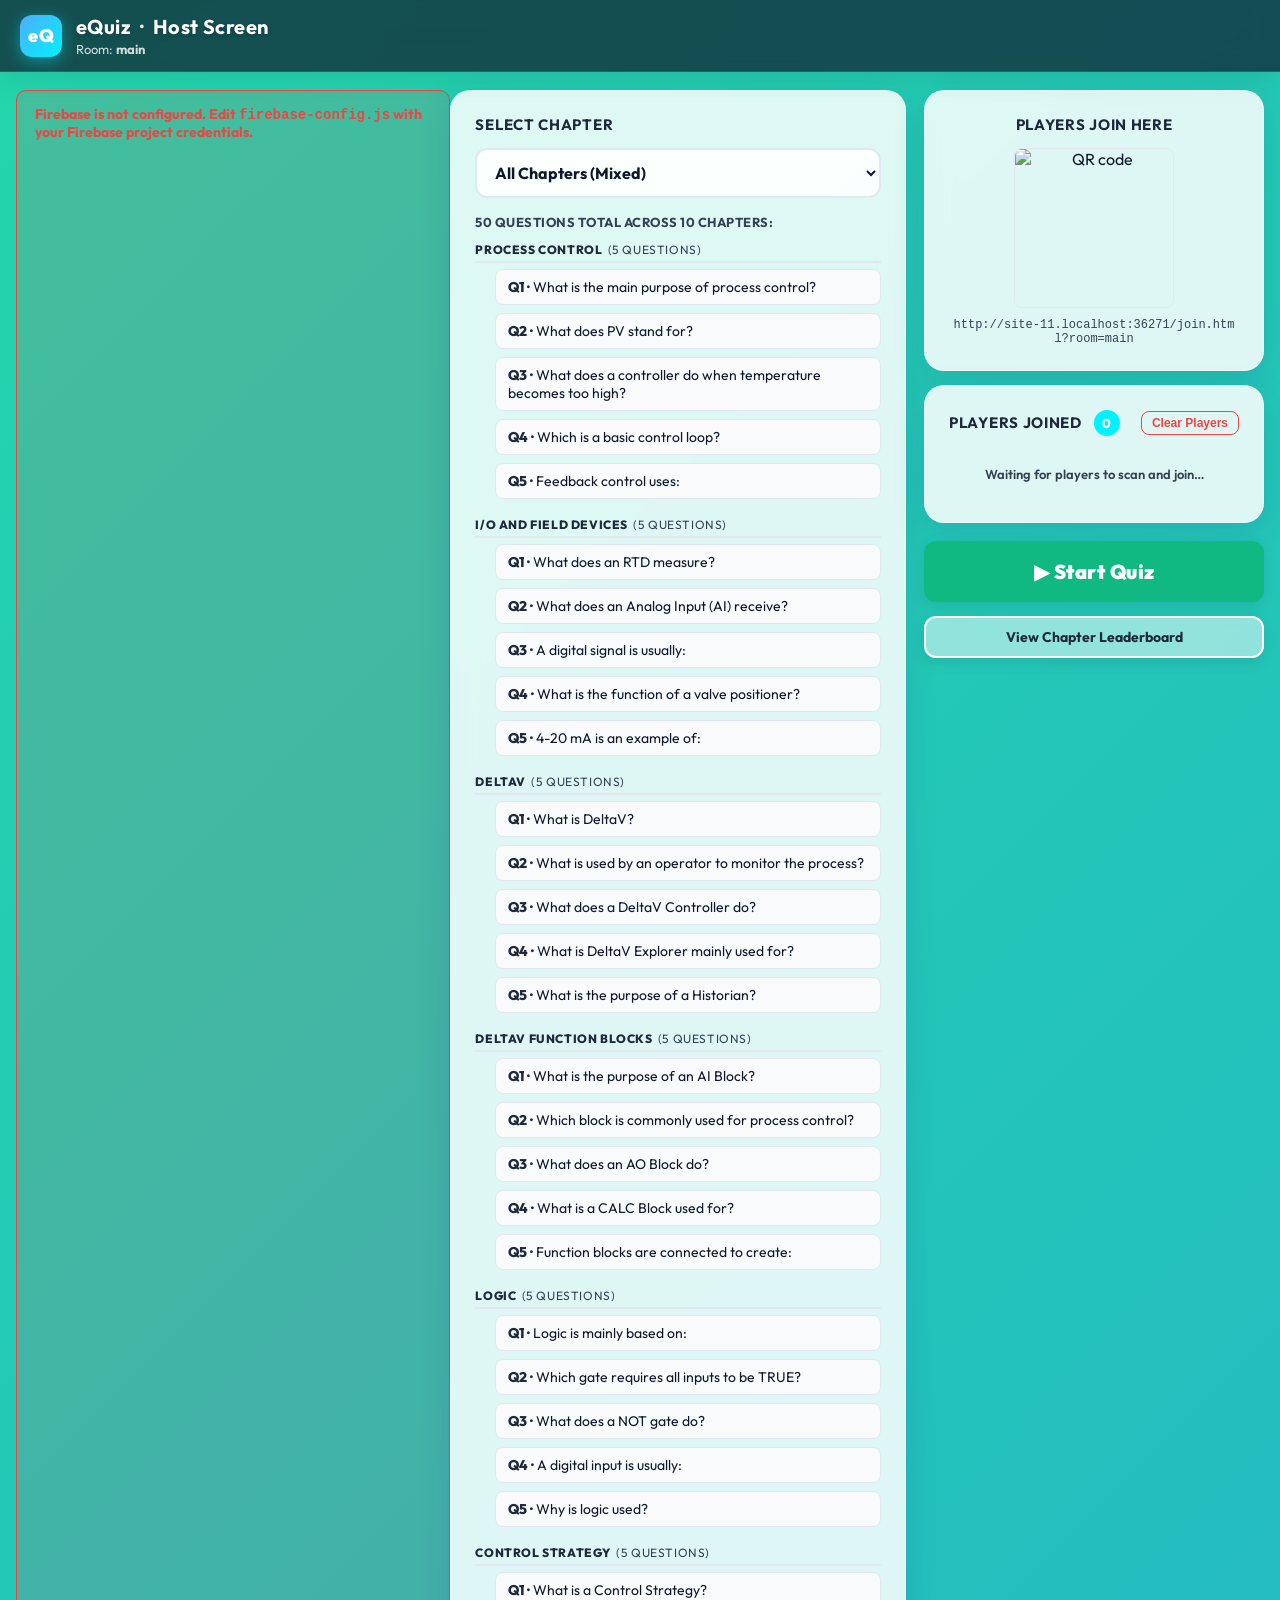
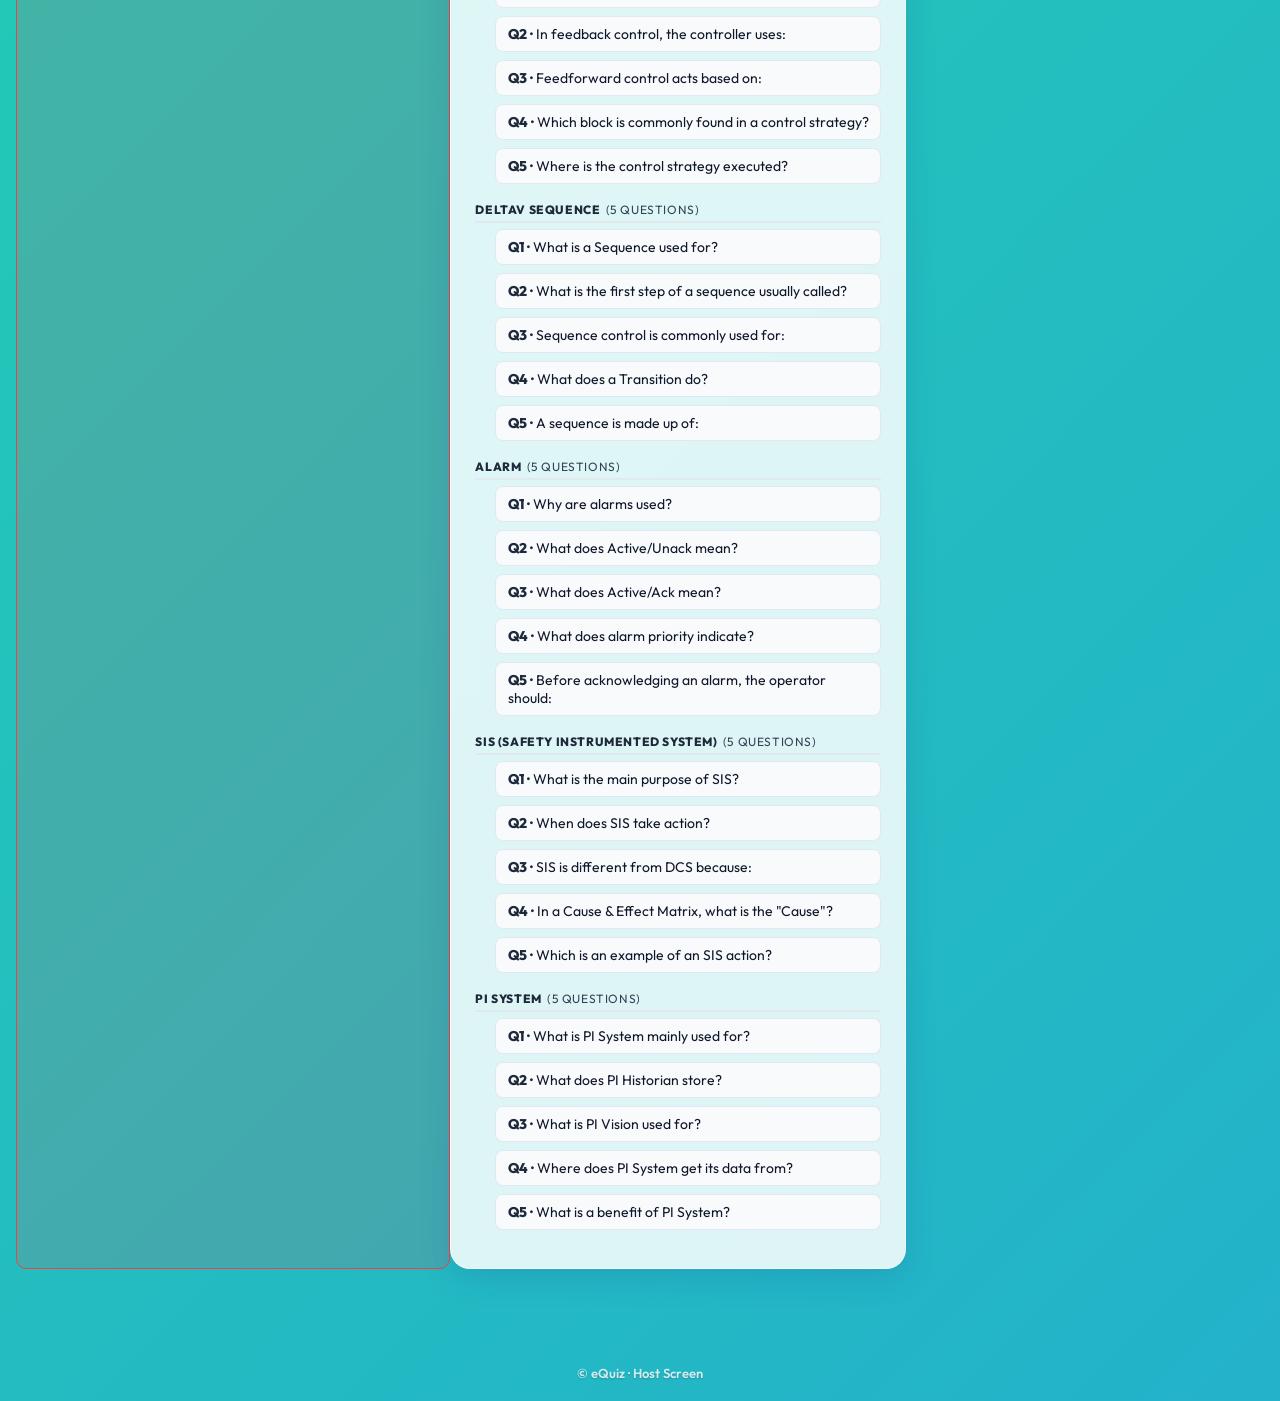
==== commit 41b461f8: "Add files via upload" ====
--- a/host.html
+++ b/host.html
@@ -374,7 +374,8 @@
         <div id="final-scoreboard"></div>
         <div class="btn-row" style="justify-content:center;">
           <button class="btn" id="btn-new-game" style="max-width:200px;">New Game</button>
-          <a class="btn btn-secondary" href="leaderboard.html" style="max-width:220px;">View Leaderboard</a>
+          <a class="btn btn-secondary" href="leaderboard.html" style="max-width:200px;">Leaderboard</a>
+          <a class="btn btn-secondary" href="report.html" style="max-width:200px;">View Report</a>
         </div>
       </div>
     </div>
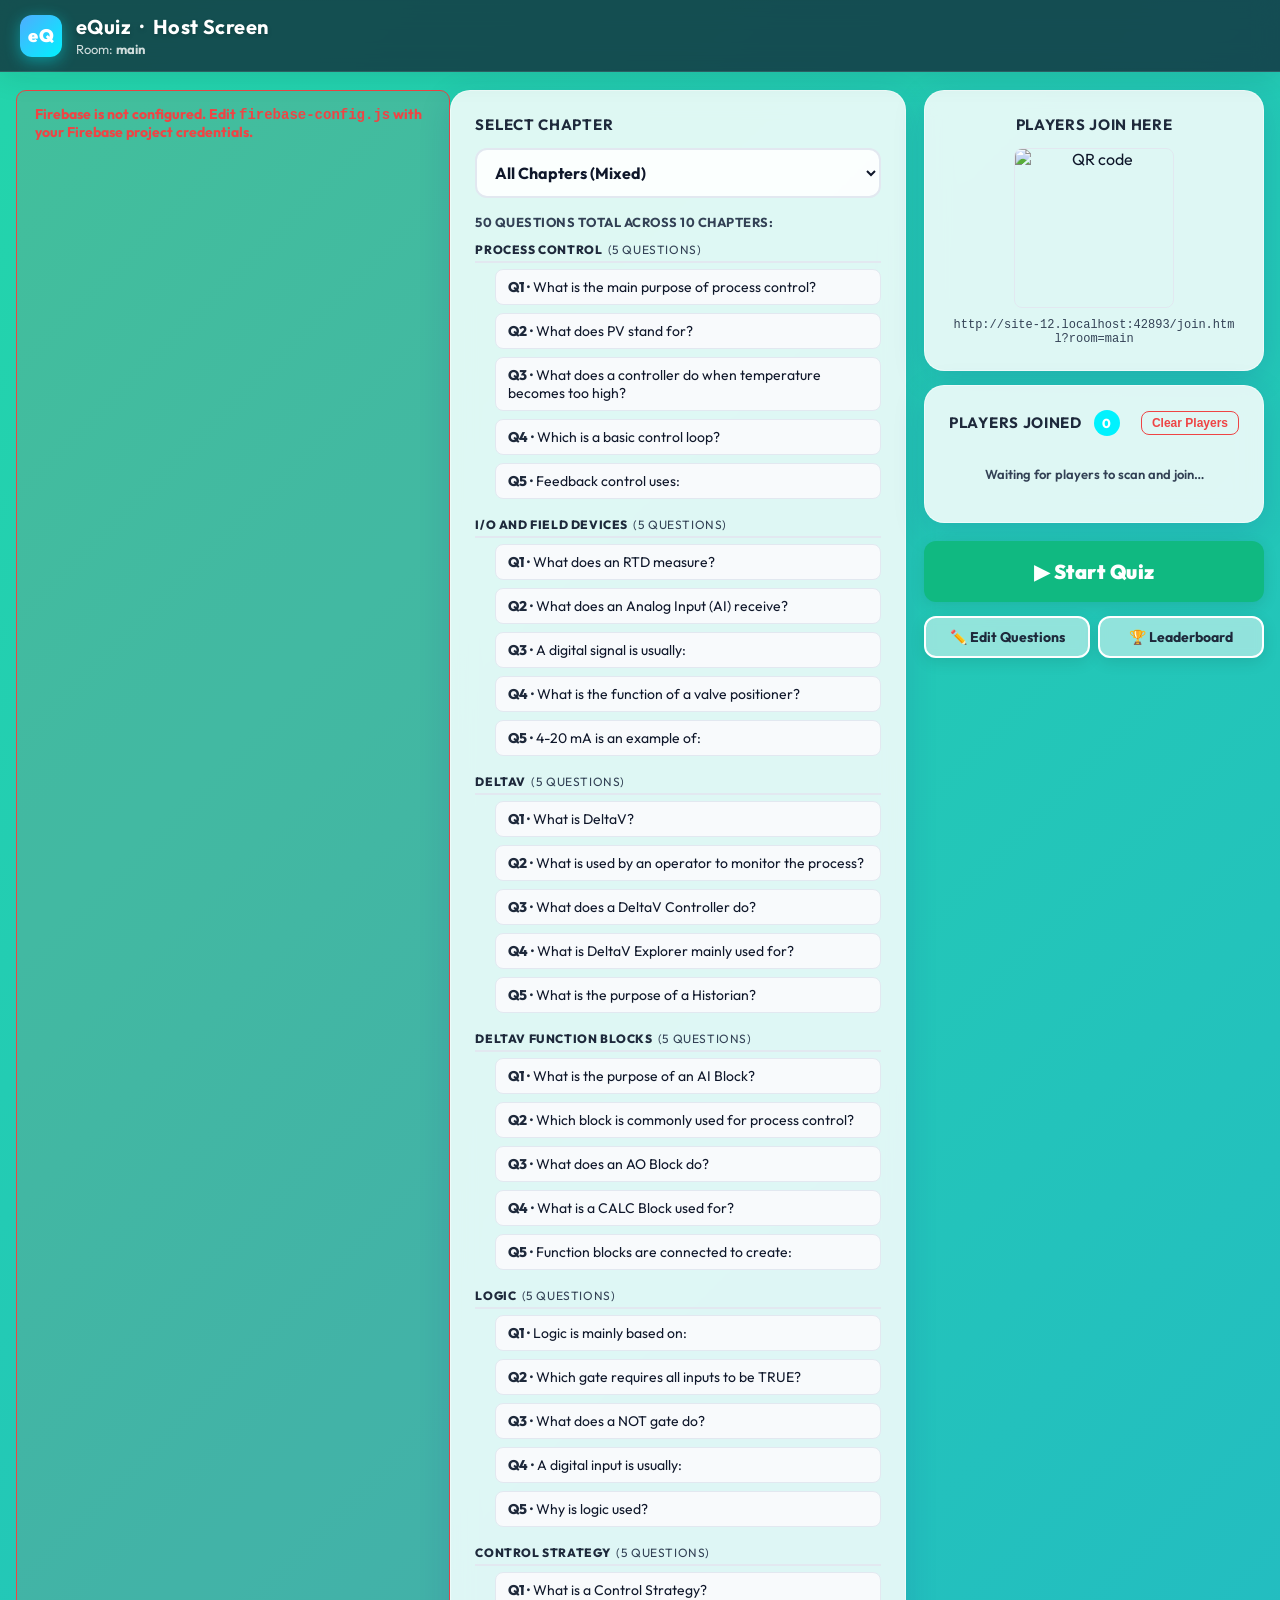
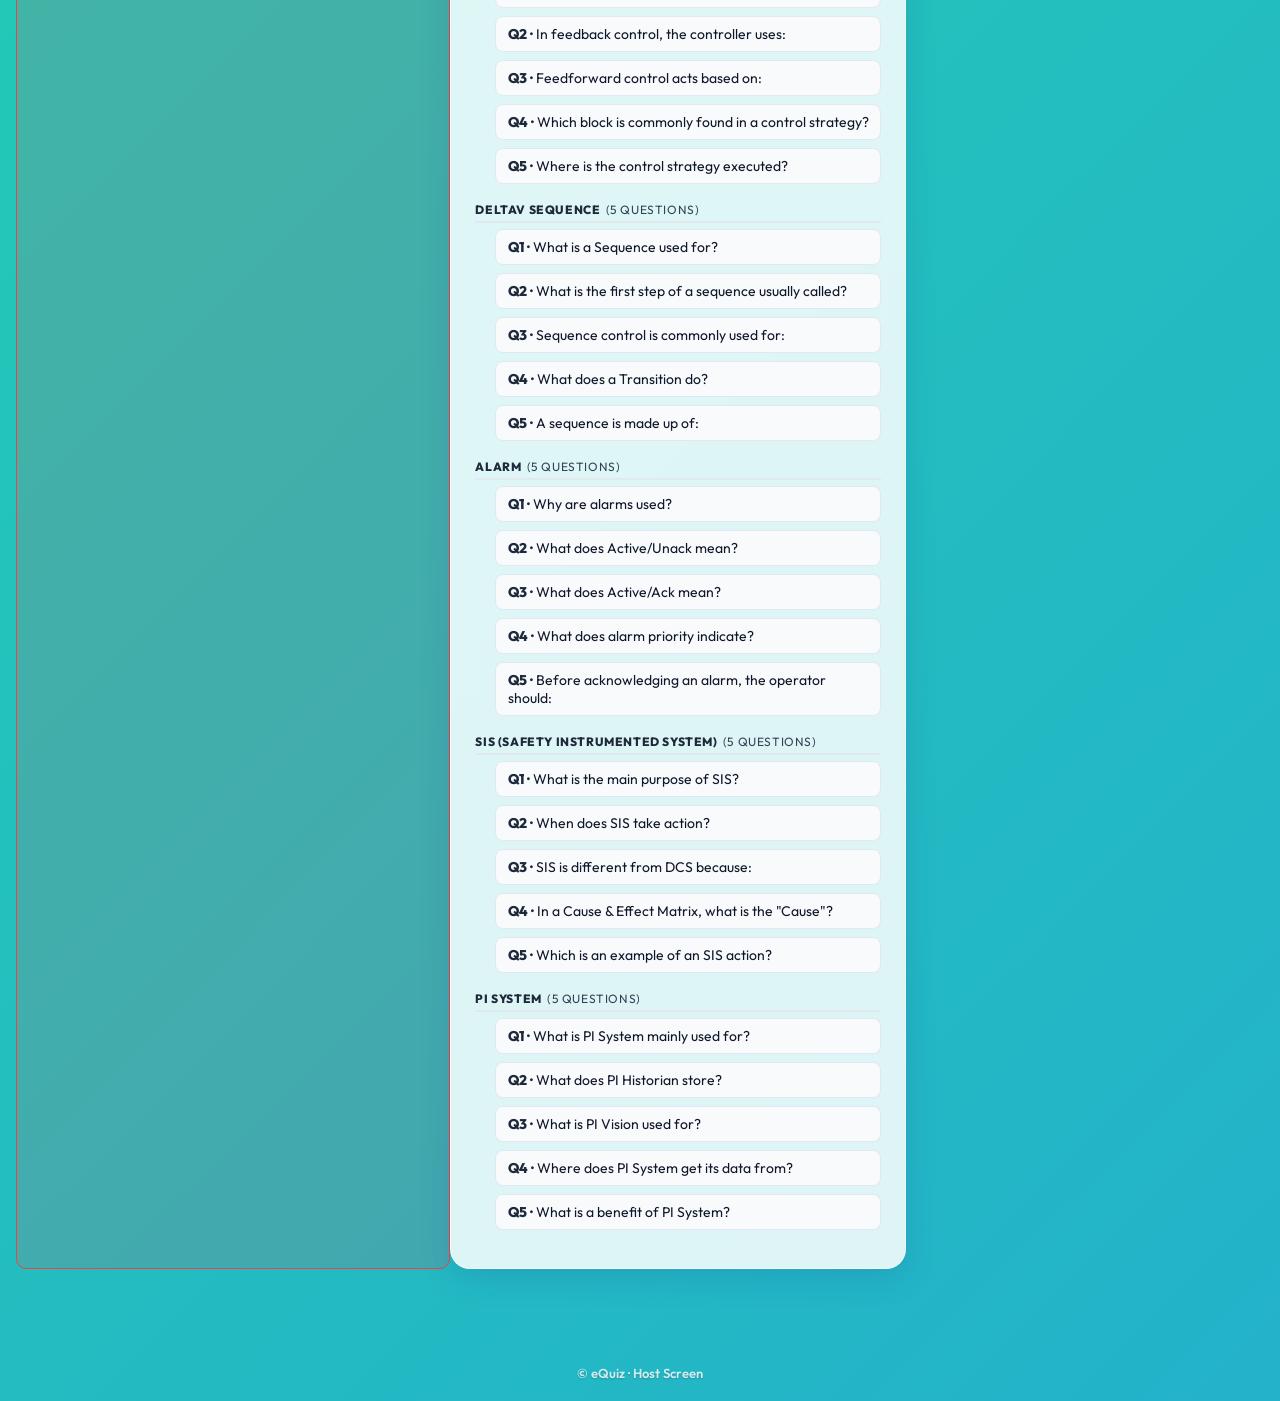
==== commit b1b0edf3: "Add files via upload" ====
--- a/host.html
+++ b/host.html
@@ -305,9 +305,14 @@
 
           <button class="btn btn-start-quiz" id="btn-start-quiz">▶ Start Quiz</button>
 
-          <a href="leaderboard.html" class="btn btn-secondary" style="text-align:center;font-size:14px;padding:10px;">
-            View Chapter Leaderboard
-          </a>
+          <div style="display:grid;grid-template-columns:1fr 1fr;gap:8px;">
+            <a href="manage.html" class="btn btn-secondary" style="text-align:center;font-size:14px;padding:10px;">
+              ✏️ Edit Questions
+            </a>
+            <a href="leaderboard.html" class="btn btn-secondary" style="text-align:center;font-size:14px;padding:10px;">
+              🏆 Leaderboard
+            </a>
+          </div>
         </div>
 
       </div>
@@ -390,20 +395,8 @@
   <script src="questions.js"></script>
   <script src="live.js"></script>
   <script>
-    // Populate chapter dropdown from question bank
-    (function () {
-      const sel = document.getElementById("chapter-select");
-      const seen = new Set();
-      (window.QUESTIONS || []).forEach(q => {
-        if (q.category && !seen.has(q.category)) {
-          seen.add(q.category);
-          const opt = document.createElement("option");
-          opt.value = q.category;
-          opt.textContent = q.category;
-          sel.appendChild(opt);
-        }
-      });
-    })();
+    // Chapter dropdown is populated by host.init() from the Firebase question
+    // bank (falling back to the bundled starter set in questions.js).
     DCSLiveQuiz.host.init();
   </script>
 </body>
